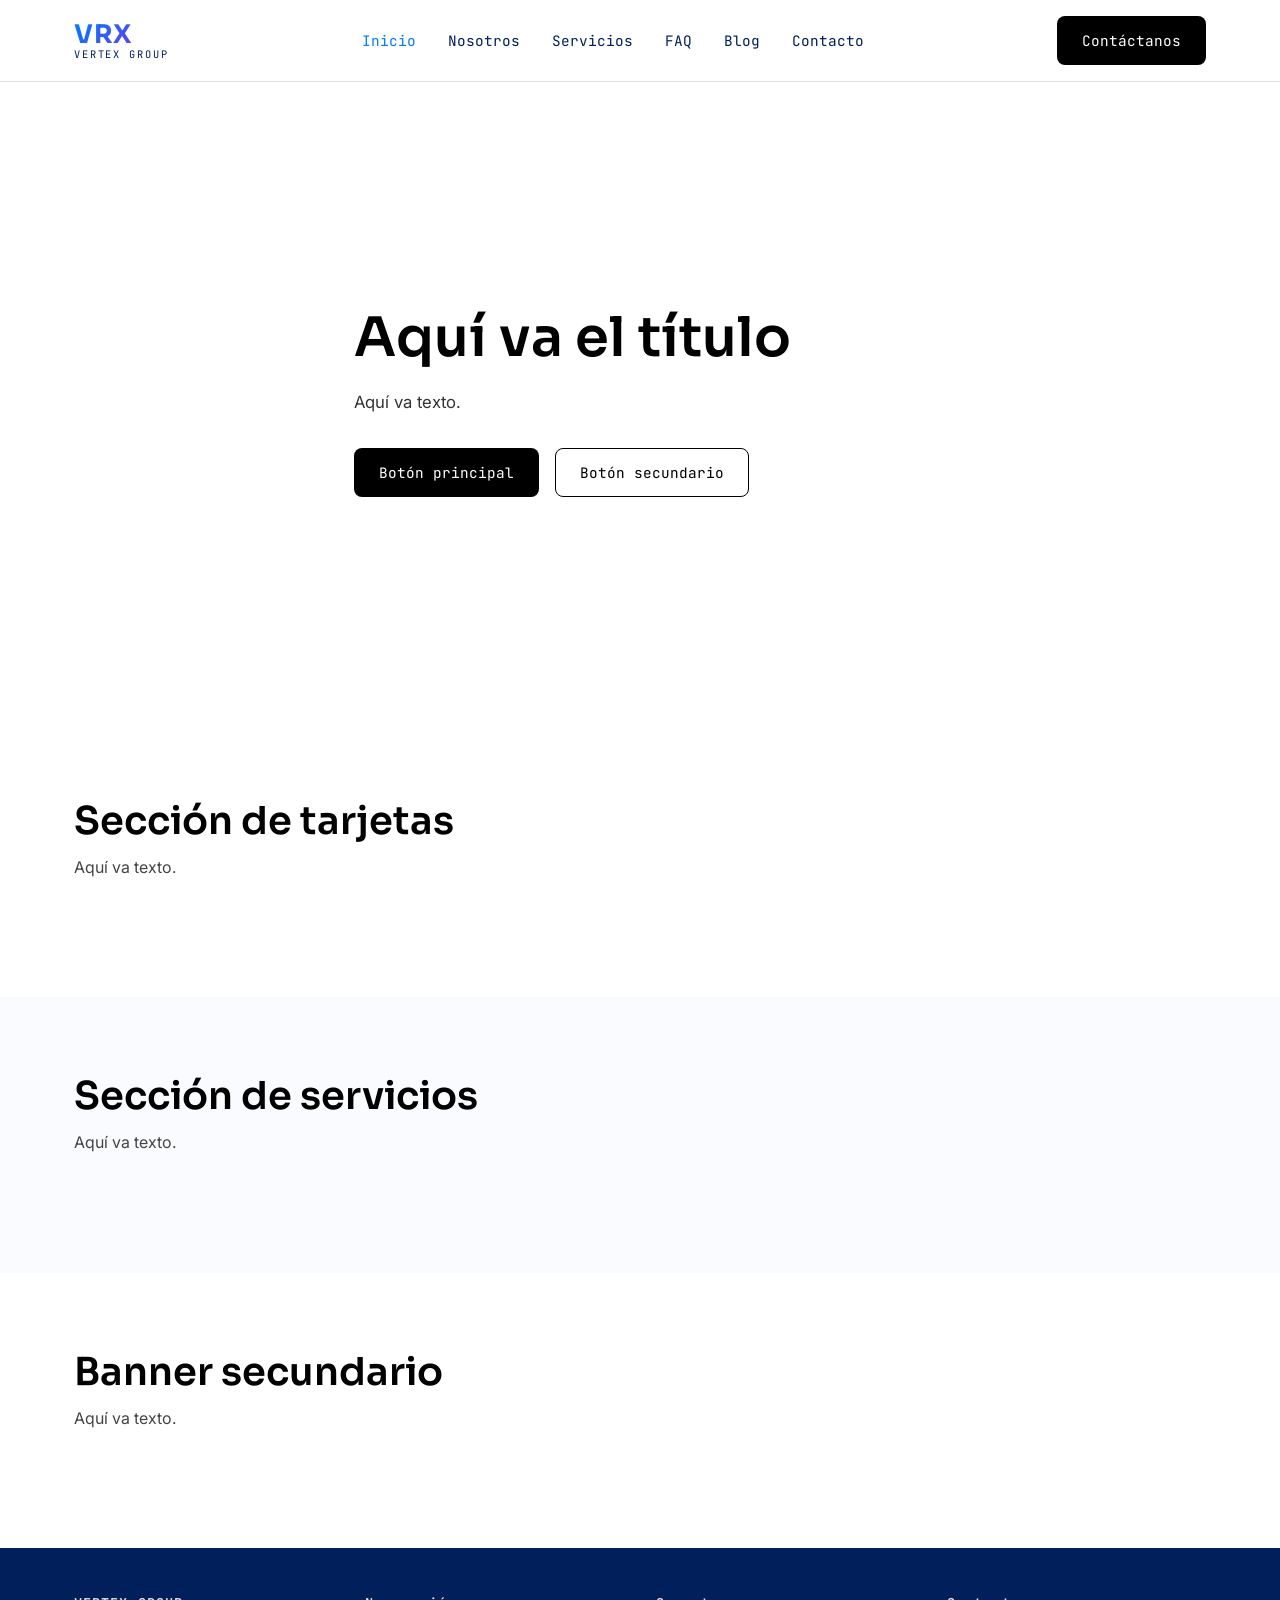
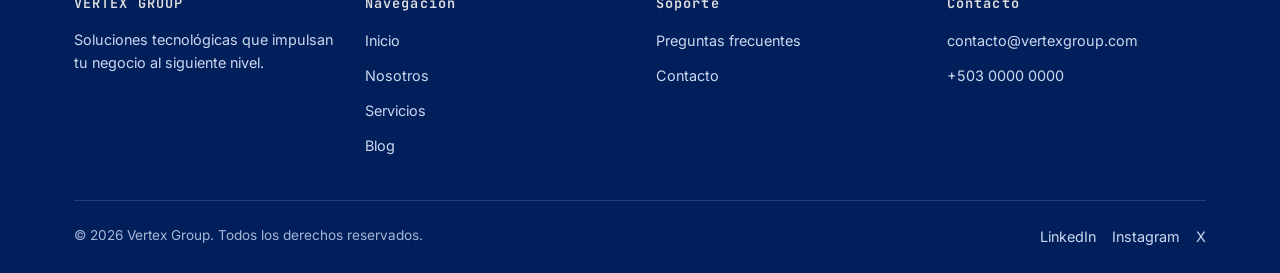
==== index.html @ d52b62b4 "Subida inicial de proyecto Vertex Group" ====
<!DOCTYPE html>
<html lang="es">
<head>
  <meta charset="UTF-8">
  <meta name="viewport" content="width=device-width, initial-scale=1.0">
  <title>Vertex Group | Soluciones tecnológicas al siguiente nivel</title>
  <meta name="description" content="Vertex Group impulsa negocios a través de soluciones tecnológicas, consultoría digital y desarrollo de software a la medida.">

  <link rel="icon" href="img/logo/favicon.png" type="image/png">
  <link rel="preconnect" href="https://fonts.googleapis.com">
  <link rel="preconnect" href="https://fonts.gstatic.com" crossorigin>
  <link href="https://fonts.googleapis.com/css2?family=Sora:wght@400;600;700&family=Inter:wght@400;500&family=JetBrains+Mono:wght@400;500&display=swap" rel="stylesheet">
  <link rel="stylesheet" href="css/styles.css">
</head>
<body>

  <a href="#contenido-principal" class="saltar-enlace">Saltar al contenido principal</a>

  <!-- ================= ENCABEZADO ================= -->
  <header class="encabezado">
    <div class="contenedor barra-nav">
      <a href="index.html" class="logo" aria-label="Vertex Group, ir al inicio">
        <span class="logo__marca">VRX</span>
        <span class="logo__grupo">VERTEX GROUP</span>
      </a>

      <button class="nav-toggle" aria-label="Abrir menú de navegación" aria-expanded="false">
        <span></span><span></span><span></span>
      </button>

      <nav class="nav-principal" aria-label="Navegación principal">
        <a href="index.html" aria-current="page">Inicio</a>
        <a href="pages/nosotros.html">Nosotros</a>
        <a href="pages/servicios.html">Servicios</a>
        <a href="pages/faq.html">FAQ</a>
        <a href="pages/blog.html">Blog</a>
        <a href="pages/contacto.html">Contacto</a>
      </nav>

      <div class="nav-acciones">
        <a href="pages/contacto.html" class="boton boton--primario">Contáctanos</a>
      </div>
    </div>
  </header>

  <main id="contenido-principal">
    <!-- ================= HERO ================= -->
    <section class="hero">
      <div class="contenedor hero__contenido">
        <h1 class="hero__titulo">Aquí va el título</h1>
        <p class="hero__texto">Aquí va texto.</p>
        <div class="hero__acciones">
          <a href="pages/contacto.html" class="boton boton--primario">Botón principal</a>
          <a href="pages/servicios.html" class="boton boton--secundario">Botón secundario</a>
        </div>
      </div>
    </section>

    <!-- ================= SECCIÓN DE TARJETAS ================= -->
    <section class="seccion">
      <div class="contenedor">
        <div class="seccion__cabecera">
          <h2>Sección de tarjetas</h2>
          <p>Aquí va texto.</p>
        </div>
      </div>
    </section>

    <!-- ================= SECCIÓN DE SERVICIOS ================= -->
    <section class="seccion seccion--alterna">
      <div class="contenedor">
        <div class="seccion__cabecera">
          <h2>Sección de servicios</h2>
          <p>Aquí va texto.</p>
        </div>
      </div>
    </section>

    <!-- ================= BANNER SECUNDARIO ================= -->
    <section class="seccion">
      <div class="contenedor">
        <div class="seccion__cabecera">
          <h2>Banner secundario</h2>
          <p>Aquí va texto.</p>
        </div>
      </div>
    </section>

  </main>

  <!-- ================= FOOTER INSTITUCIONAL ================= -->
  <footer class="pie">
    <div class="contenedor">
      <div class="pie__rejilla">
        <div>
          <h4>VERTEX GROUP</h4>
          <p style="color:#CDD8F0; font-size:0.9rem;">Soluciones tecnológicas que impulsan tu negocio al siguiente nivel.</p>
        </div>
        <div>
          <h4>Navegación</h4>
          <ul>
            <li><a href="index.html">Inicio</a></li>
            <li><a href="pages/nosotros.html">Nosotros</a></li>
            <li><a href="pages/servicios.html">Servicios</a></li>
            <li><a href="pages/blog.html">Blog</a></li>
          </ul>
        </div>
        <div>
          <h4>Soporte</h4>
          <ul>
            <li><a href="pages/faq.html">Preguntas frecuentes</a></li>
            <li><a href="pages/contacto.html">Contacto</a></li>
          </ul>
        </div>
        <div>
          <h4>Contacto</h4>
          <ul>
            <li><a href="mailto:contacto@vertexgroup.com">contacto@vertexgroup.com</a></li>
            <li><a href="tel:+50300000000">+503 0000 0000</a></li>
          </ul>
        </div>
      </div>

      <div class="pie__inferior">
        <p>&copy; 2026 Vertex Group. Todos los derechos reservados.</p>
        <nav class="pie__redes" aria-label="Redes sociales">
          <a href="#" aria-label="Vertex Group en LinkedIn">LinkedIn</a>
          <a href="#" aria-label="Vertex Group en Instagram">Instagram</a>
          <a href="#" aria-label="Vertex Group en X">X</a>
        </nav>
      </div>
    </div>
  </footer>

  <script src="js/main.js"></script>
</body>
</html>
---- css/styles.css ----
/* ============================================================
   VERTEX GROUP — Hoja de estilos base
   Sprint II · Integrante 1: Estructura HTML5 + identidad base
   Los estilos de componentes avanzados (cards, carrusel,
   formularios, alertas, Bootstrap) se completan en la fase de
   Desarrollo de Interfaz (punto 2 de la ruta de trabajo).
   ============================================================ */

/* ---------- 1. Variables institucionales ---------- */
:root {
  /* Paleta — Manual de Marca, sección 4.5 */
  --azul-principal: #007BFF;   /* Innovación, tecnología */
  --morado: #8A2BE2;           /* Creatividad, imaginación */
  --azul-oscuro: #001F5B;      /* Solidez, profesionalismo */
  --gris: #E0E0E0;             /* Equilibrio, neutralidad */
  --negro: #000000;            /* Elegancia, contraste */
  --blanco: #FFFFFF;           /* Pureza, claridad */

  --gradiente-marca: linear-gradient(135deg, var(--azul-principal), var(--morado));

  /* Tipografía */
  --fuente-titulos: 'Sora', sans-serif;
  --fuente-texto: 'Inter', sans-serif;
  --fuente-mono: 'JetBrains Mono', monospace;

  /* Espaciado */
  --espacio-seccion: clamp(3rem, 6vw, 6rem);
  --ancho-maximo: 1180px;
}

/* ---------- 2. Reset básico ---------- */
* {
  margin: 0;
  padding: 0;
  box-sizing: border-box;
}

html {
  scroll-behavior: smooth;
}

body {
  font-family: var(--fuente-texto);
  color: var(--negro);
  background-color: var(--blanco);
  line-height: 1.6;
  -webkit-font-smoothing: antialiased;
}

img {
  max-width: 100%;
  display: block;
}

a {
  text-decoration: none;
  color: inherit;
}

ul {
  list-style: none;
}

h1, h2, h3, h4 {
  font-family: var(--fuente-titulos);
  line-height: 1.15;
  font-weight: 600;
}

.contenedor {
  width: 100%;
  max-width: var(--ancho-maximo);
  margin-inline: auto;
  padding-inline: 1.5rem;
}

/* Utilidad para saltar al contenido (accesibilidad) */
.saltar-enlace {
  position: absolute;
  left: -999px;
  top: 0;
  background: var(--negro);
  color: var(--blanco);
  padding: 0.75rem 1rem;
  z-index: 100;
}

.saltar-enlace:focus {
  left: 1rem;
  top: 1rem;
}

/* Foco visible para navegación por teclado */
a:focus-visible,
button:focus-visible,
input:focus-visible,
textarea:focus-visible {
  outline: 3px solid var(--azul-principal);
  outline-offset: 2px;
}

/* ---------- 3. Encabezado / Navegación ---------- */
.encabezado {
  position: sticky;
  top: 0;
  z-index: 50;
  background: rgba(255, 255, 255, 0.9);
  backdrop-filter: blur(8px);
  border-bottom: 1px solid var(--gris);
}

.barra-nav {
  display: flex;
  align-items: center;
  justify-content: space-between;
  padding-block: 1rem;
}

.logo {
  display: flex;
  flex-direction: column;
  line-height: 1;
}

.logo__marca {
  font-family: var(--fuente-titulos);
  font-weight: 700;
  font-size: 1.6rem;
  background: var(--gradiente-marca);
  -webkit-background-clip: text;
  background-clip: text;
  color: transparent;
  letter-spacing: 0.02em;
}

.logo__grupo {
  font-family: var(--fuente-mono);
  font-size: 0.65rem;
  letter-spacing: 0.18em;
  color: var(--azul-oscuro);
  margin-top: 2px;
}

.nav-principal {
  display: flex;
  gap: 2rem;
  font-family: var(--fuente-mono);
  font-size: 0.9rem;
}

.nav-principal a {
  color: var(--azul-oscuro);
  transition: color 0.2s ease;
}

.nav-principal a:hover,
.nav-principal a[aria-current="page"] {
  color: var(--azul-principal);
}

.nav-acciones {
  display: flex;
  align-items: center;
  gap: 1rem;
}

.nav-toggle {
  display: none;
  flex-direction: column;
  gap: 4px;
  background: none;
  border: none;
  cursor: pointer;
  padding: 0.4rem;
}

.nav-toggle span {
  width: 24px;
  height: 2px;
  background: var(--negro);
}

/* ---------- 4. Botones ---------- */
.boton {
  display: inline-block;
  font-family: var(--fuente-mono);
  font-size: 0.9rem;
  padding: 0.75rem 1.5rem;
  border-radius: 8px;
  border: 1.5px solid transparent;
  cursor: pointer;
  transition: transform 0.15s ease, opacity 0.15s ease;
  text-align: center;
}

.boton:hover {
  transform: translateY(-2px);
}

.boton--primario {
  background-color: var(--negro);
  color: var(--blanco);
}

.boton--primario:hover {
  opacity: 0.85;
}

.boton--secundario {
  background-color: var(--blanco);
  color: var(--negro);
  border-color: var(--negro);
}

.boton--secundario:hover {
  background-color: var(--gris);
}

.boton--degradado {
  background: var(--gradiente-marca);
  color: var(--blanco);
}

/* ---------- 5. Hero (Home) ---------- */
.hero {
  position: relative;
  overflow: hidden;
  padding-block: var(--espacio-seccion);
  min-height: 640px;
  display: flex;
  align-items: center;
}

.hero__fondo {
  position: absolute;
  inset: 0;
  z-index: 0;
  display: flex;
  align-items: center;
  justify-content: flex-end;
  gap: 1.1vw;
  opacity: 0.55;
  pointer-events: none;
}

.hero__forma {
  border-radius: 50%;
  filter: blur(22px);
  flex-shrink: 0;
}

.hero__contenido {
  position: relative;
  z-index: 1;
  max-width: 620px;
}

.hero__titulo {
  font-size: clamp(2.2rem, 5vw, 3.4rem);
  margin-bottom: 1.25rem;
}

.hero__texto {
  font-size: 1.05rem;
  color: #333;
  margin-bottom: 2rem;
  max-width: 55ch;
}

.hero__acciones {
  display: flex;
  gap: 1rem;
  flex-wrap: wrap;
}

/* ---------- 6. Secciones genéricas ---------- */
.seccion {
  padding-block: var(--espacio-seccion);
}

.seccion--alterna {
  background-color: #FAFBFF;
}

.seccion__cabecera {
  max-width: 640px;
  margin-bottom: 2.5rem;
}

.seccion__cabecera h2 {
  font-size: clamp(1.7rem, 3vw, 2.4rem);
  margin-bottom: 0.75rem;
}

.seccion__cabecera p {
  color: #444;
}

/* ---------- 7. Rejillas y tarjetas base ---------- */
.rejilla {
  display: grid;
  gap: 1.75rem;
}

.rejilla--2 { grid-template-columns: repeat(auto-fit, minmax(260px, 1fr)); }
.rejilla--3 { grid-template-columns: repeat(auto-fit, minmax(240px, 1fr)); }
.rejilla--4 { grid-template-columns: repeat(auto-fit, minmax(200px, 1fr)); }

.tarjeta {
  background: var(--blanco);
  border: 1px solid var(--gris);
  border-radius: 12px;
  padding: 1.75rem;
  transition: box-shadow 0.2s ease, transform 0.2s ease;
}

.tarjeta:hover {
  box-shadow: 0 12px 30px rgba(0, 31, 91, 0.08);
  transform: translateY(-3px);
}

.tarjeta__icono {
  width: 48px;
  height: 48px;
  border-radius: 10px;
  background: var(--gradiente-marca);
  margin-bottom: 1rem;
}

.tarjeta h3 {
  font-size: 1.15rem;
  margin-bottom: 0.5rem;
}

.tarjeta p {
  color: #444;
  font-size: 0.95rem;
}

/* ---------- 8. Formularios ---------- */
.formulario {
  display: grid;
  gap: 1.25rem;
  max-width: 560px;
}

.campo {
  display: flex;
  flex-direction: column;
  gap: 0.4rem;
}

.campo label {
  font-size: 0.9rem;
  font-weight: 600;
}

.campo input,
.campo textarea,
.campo select {
  font-family: var(--fuente-texto);
  padding: 0.75rem 0.9rem;
  border: 1.5px solid var(--gris);
  border-radius: 8px;
  font-size: 1rem;
}

.campo input:focus,
.campo textarea:focus,
.campo select:focus {
  border-color: var(--azul-principal);
}

/* ---------- 9. Tablas ---------- */
.tabla-wrapper {
  overflow-x: auto;
}

table {
  width: 100%;
  border-collapse: collapse;
  font-size: 0.95rem;
}

th, td {
  text-align: left;
  padding: 0.85rem 1rem;
  border-bottom: 1px solid var(--gris);
}

thead th {
  background-color: var(--azul-oscuro);
  color: var(--blanco);
}

/* ---------- 10. FAQ ---------- */
.faq-item {
  border-bottom: 1px solid var(--gris);
  padding-block: 1.1rem;
}

.faq-item summary {
  cursor: pointer;
  font-weight: 600;
  font-size: 1.05rem;
  list-style: none;
}

.faq-item summary::-webkit-details-marker {
  display: none;
}

.faq-item summary::after {
  content: "+";
  float: right;
  font-size: 1.3rem;
  color: var(--azul-principal);
}

.faq-item[open] summary::after {
  content: "−";
}

.faq-item p {
  margin-top: 0.75rem;
  color: #444;
}

/* ---------- 11. Blog ---------- */
.entrada-blog {
  border: 1px solid var(--gris);
  border-radius: 12px;
  overflow: hidden;
}

.entrada-blog img {
  aspect-ratio: 16 / 10;
  object-fit: cover;
}

.entrada-blog__cuerpo {
  padding: 1.25rem;
}

.entrada-blog__meta {
  font-family: var(--fuente-mono);
  font-size: 0.75rem;
  color: var(--morado);
  margin-bottom: 0.5rem;
}

/* ---------- 12. Alertas ---------- */
.alerta {
  padding: 1rem 1.25rem;
  border-radius: 8px;
  border-left: 4px solid var(--azul-principal);
  background-color: #EAF3FF;
  font-size: 0.95rem;
  margin-block: 1.5rem;
}

.alerta--exito {
  border-color: #1FA97F;
  background-color: #E9F9F2;
}

/* ---------- 13. Footer institucional ---------- */
.pie {
  background-color: var(--azul-oscuro);
  color: var(--blanco);
  padding-block: 3rem 1.5rem;
}

.pie__rejilla {
  display: grid;
  grid-template-columns: repeat(auto-fit, minmax(180px, 1fr));
  gap: 2rem;
  margin-bottom: 2rem;
}

.pie h4 {
  font-family: var(--fuente-mono);
  font-size: 0.85rem;
  letter-spacing: 0.08em;
  margin-bottom: 1rem;
  color: var(--gris);
}

.pie ul li {
  margin-bottom: 0.6rem;
}

.pie a {
  color: #CDD8F0;
  font-size: 0.9rem;
}

.pie a:hover {
  color: var(--blanco);
}

.pie__inferior {
  border-top: 1px solid rgba(255, 255, 255, 0.15);
  padding-top: 1.5rem;
  display: flex;
  flex-wrap: wrap;
  justify-content: space-between;
  gap: 1rem;
  font-size: 0.85rem;
  color: #A9B7D6;
}

.pie__redes {
  display: flex;
  gap: 1rem;
}

/* ---------- 14. Responsive ---------- */
@media (max-width: 860px) {
  .nav-principal {
    position: fixed;
    inset: 72px 0 auto 0;
    background: var(--blanco);
    flex-direction: column;
    padding: 1.5rem;
    gap: 1.25rem;
    border-bottom: 1px solid var(--gris);
    transform: translateY(-120%);
    transition: transform 0.25s ease;
  }

  .nav-principal.abierto {
    transform: translateY(0);
  }

  .nav-toggle {
    display: flex;
  }

  .hero {
    text-align: left;
    min-height: auto;
  }

  .hero__fondo {
    opacity: 0.35;
  }
}

@media (prefers-reduced-motion: reduce) {
  * {
    transition: none !important;
    scroll-behavior: auto !important;
  }
}
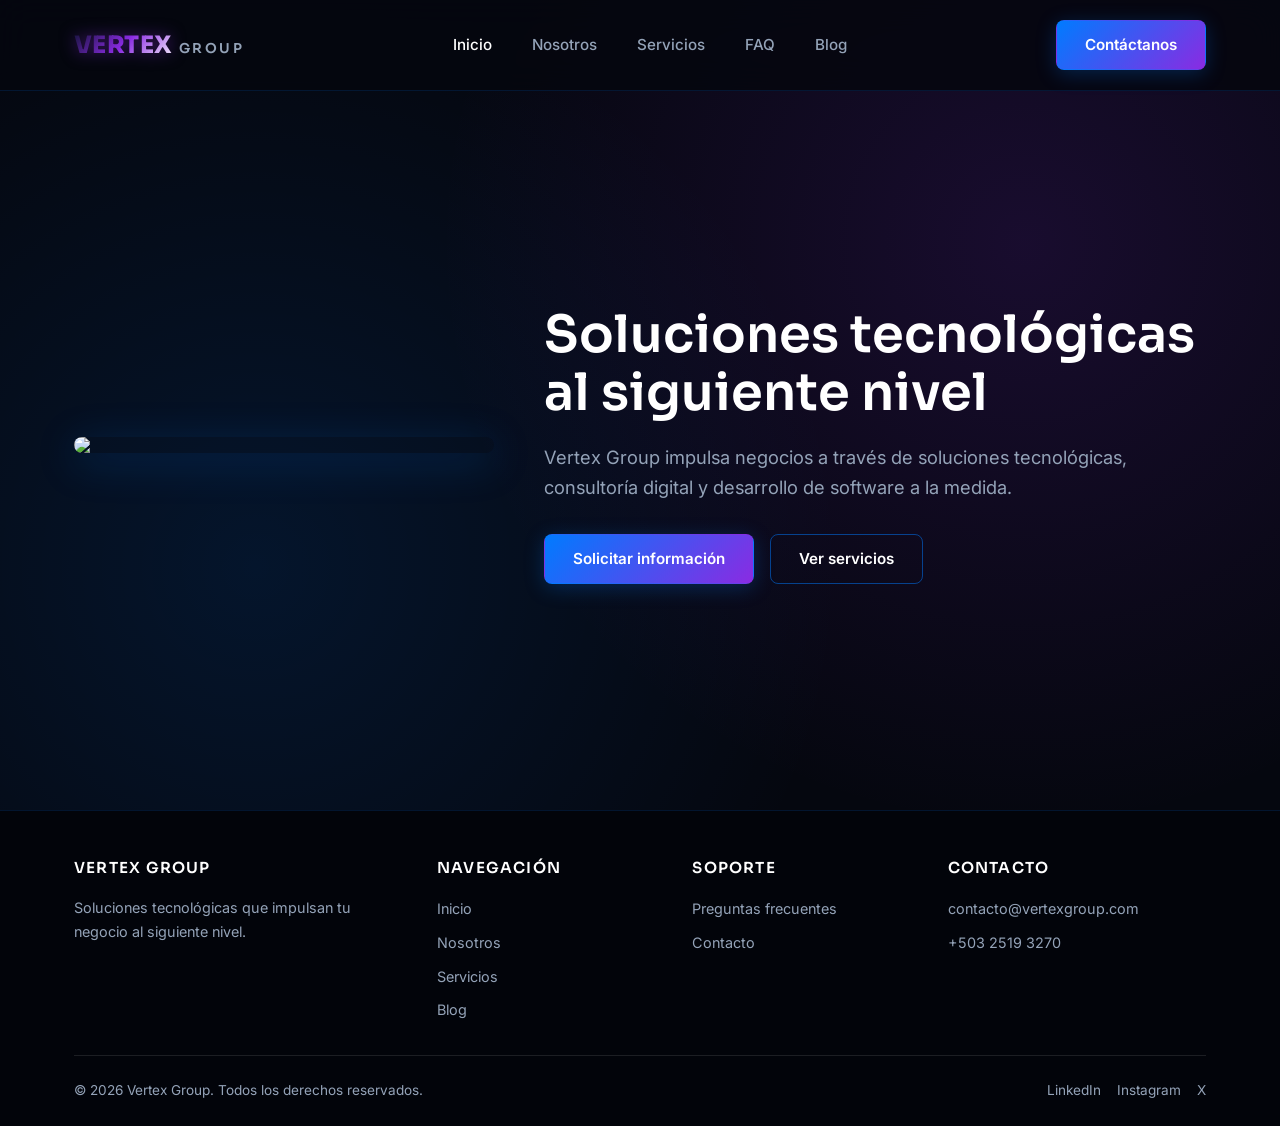
==== commit bf9b4431: "Add files via upload" ====
--- a/index.html
+++ b/index.html
@@ -6,10 +6,10 @@
   <title>Vertex Group | Soluciones tecnológicas al siguiente nivel</title>
   <meta name="description" content="Vertex Group impulsa negocios a través de soluciones tecnológicas, consultoría digital y desarrollo de software a la medida.">
 
-  <link rel="icon" href="img/logo/favicon.png" type="image/png">
+  <link rel="icon" href="img/logo/favicon.jpg" type="image/png">
   <link rel="preconnect" href="https://fonts.googleapis.com">
   <link rel="preconnect" href="https://fonts.gstatic.com" crossorigin>
-  <link href="https://fonts.googleapis.com/css2?family=Sora:wght@400;600;700&family=Inter:wght@400;500&family=JetBrains+Mono:wght@400;500&display=swap" rel="stylesheet">
+  <link href="https://fonts.googleapis.com/css2?family=Sora:wght@400;600;700;800&family=Inter:wght@400;500&family=JetBrains+Mono:wght@400;500&display=swap" rel="stylesheet">
   <link rel="stylesheet" href="css/styles.css">
 </head>
 <body>
@@ -20,8 +20,8 @@
   <header class="encabezado">
     <div class="contenedor barra-nav">
       <a href="index.html" class="logo" aria-label="Vertex Group, ir al inicio">
-        <span class="logo__marca">VRX</span>
-        <span class="logo__grupo">VERTEX GROUP</span>
+        <span class="logo__marca">VERTEX</span>
+        <span class="logo__grupo">GROUP</span>
       </a>
 
       <button class="nav-toggle" aria-label="Abrir menú de navegación" aria-expanded="false">
@@ -29,109 +29,104 @@
       </button>
 
       <nav class="nav-principal" aria-label="Navegación principal">
-        <a href="index.html" aria-current="page">Inicio</a>
-        <a href="pages/nosotros.html">Nosotros</a>
-        <a href="pages/servicios.html">Servicios</a>
-        <a href="pages/faq.html">FAQ</a>
-        <a href="pages/blog.html">Blog</a>
-        <a href="pages/contacto.html">Contacto</a>
-      </nav>
+      <a href="index.html">Inicio</a>
+      <a href="nosotros.html">Nosotros</a>
+      <a href="servicios.html">Servicios</a>
+      <a href="faq.html">FAQ</a>
+      <a href="blog.html">Blog</a>
+    </nav>
+    <div class="nav-acciones">
+      <a href="contacto.html" class="boton boton--primario">Contáctanos</a>
+    </div>
+  </div>
+</header>
 
-      <div class="nav-acciones">
-        <a href="pages/contacto.html" class="boton boton--primario">Contáctanos</a>
-      </div>
-    </div>
-  </header>
+  <!-- ================= SECCIÓN PRINCIPAL ================= -->
+  <main id="contenido-principal">
 
-  <main id="contenido-principal">
-    <!-- ================= HERO ================= -->
     <section class="hero">
-      <div class="contenedor hero__contenido">
-        <h1 class="hero__titulo">Aquí va el título</h1>
-        <p class="hero__texto">Aquí va texto.</p>
-        <div class="hero__acciones">
-          <a href="pages/contacto.html" class="boton boton--primario">Botón principal</a>
-          <a href="pages/servicios.html" class="boton boton--secundario">Botón secundario</a>
+      <div class="contenedor">
+
+        <!-- IMAGEN DE INFORMÁTICA (link funcionando) -->
+        <img 
+          src="https://blogs.uoc.edu/informatica/wp-content/uploads/sites/153/2017/03/cx-picture-100608993-primary-idge_.jpg"
+          class="hero__imagen"
+        >
+
+        <!-- CONTENIDO PRINCIPAL -->
+        <div class="hero__contenido">
+
+          <h1 class="hero__titulo">
+            Soluciones tecnológicas al siguiente nivel
+          </h1>
+
+          <p class="hero__texto">
+            Vertex Group impulsa negocios a través de soluciones tecnológicas,
+            consultoría digital y desarrollo de software a la medida.
+          </p>
+
+          <div class="hero__acciones">
+            <a href="contacto.html" class="boton boton--primario">
+              Solicitar información
+            </a>
+
+            <a href="servicios.html" class="boton boton--secundario">
+              Ver servicios
+            </a>
+          </div>
+
         </div>
-      </div>
-    </section>
 
-    <!-- ================= SECCIÓN DE TARJETAS ================= -->
-    <section class="seccion">
-      <div class="contenedor">
-        <div class="seccion__cabecera">
-          <h2>Sección de tarjetas</h2>
-          <p>Aquí va texto.</p>
-        </div>
-      </div>
-    </section>
-
-    <!-- ================= SECCIÓN DE SERVICIOS ================= -->
-    <section class="seccion seccion--alterna">
-      <div class="contenedor">
-        <div class="seccion__cabecera">
-          <h2>Sección de servicios</h2>
-          <p>Aquí va texto.</p>
-        </div>
-      </div>
-    </section>
-
-    <!-- ================= BANNER SECUNDARIO ================= -->
-    <section class="seccion">
-      <div class="contenedor">
-        <div class="seccion__cabecera">
-          <h2>Banner secundario</h2>
-          <p>Aquí va texto.</p>
-        </div>
       </div>
     </section>
 
   </main>
 
-  <!-- ================= FOOTER INSTITUCIONAL ================= -->
-  <footer class="pie">
-    <div class="contenedor">
-      <div class="pie__rejilla">
-        <div>
-          <h4>VERTEX GROUP</h4>
-          <p style="color:#CDD8F0; font-size:0.9rem;">Soluciones tecnológicas que impulsan tu negocio al siguiente nivel.</p>
-        </div>
-        <div>
-          <h4>Navegación</h4>
-          <ul>
-            <li><a href="index.html">Inicio</a></li>
-            <li><a href="pages/nosotros.html">Nosotros</a></li>
-            <li><a href="pages/servicios.html">Servicios</a></li>
-            <li><a href="pages/blog.html">Blog</a></li>
-          </ul>
-        </div>
-        <div>
-          <h4>Soporte</h4>
-          <ul>
-            <li><a href="pages/faq.html">Preguntas frecuentes</a></li>
-            <li><a href="pages/contacto.html">Contacto</a></li>
-          </ul>
-        </div>
-        <div>
-          <h4>Contacto</h4>
-          <ul>
-            <li><a href="mailto:contacto@vertexgroup.com">contacto@vertexgroup.com</a></li>
-            <li><a href="tel:+50300000000">+503 0000 0000</a></li>
-          </ul>
-        </div>
+<!-- ================= FOOTER ================= -->
+<footer class="pie">
+  <div class="contenedor">
+    <div class="pie__rejilla">
+      <div>
+        <h4>Vertex Group</h4>
+        <p style="color:var(--texto-gris); font-size:0.9rem; line-height:1.6;">
+          Soluciones tecnológicas que impulsan tu negocio al siguiente nivel.
+        </p>
       </div>
-
-      <div class="pie__inferior">
-        <p>&copy; 2026 Vertex Group. Todos los derechos reservados.</p>
-        <nav class="pie__redes" aria-label="Redes sociales">
-          <a href="#" aria-label="Vertex Group en LinkedIn">LinkedIn</a>
-          <a href="#" aria-label="Vertex Group en Instagram">Instagram</a>
-          <a href="#" aria-label="Vertex Group en X">X</a>
-        </nav>
+      <div>
+        <h4>Navegación</h4>
+        <ul>
+          <li><a href="index.html">Inicio</a></li>
+          <li><a href="nosotros.html">Nosotros</a></li>
+          <li><a href="servicios.html">Servicios</a></li>
+          <li><a href="blog.html">Blog</a></li>
+        </ul>
+      </div>
+      <div>
+        <h4>Soporte</h4>
+        <ul>
+          <li><a href="faq.html">Preguntas frecuentes</a></li>
+          <li><a href="contacto.html">Contacto</a></li>
+        </ul>
+      </div>
+      <div>
+        <h4>Contacto</h4>
+        <ul>
+          <li><a href="mailto:contacto@vertexgroup.com">contacto@vertexgroup.com</a></li>
+          <li><a href="tel:+50325193270">+503 2519 3270</a></li>
+        </ul>
       </div>
     </div>
-  </footer>
+    <div class="pie__inferior">
+      <p>&copy; 2026 Vertex Group. Todos los derechos reservados.</p>
+      <nav class="pie__redes" aria-label="Redes sociales">
+        <a href="#" aria-label="LinkedIn">LinkedIn</a>
+        <a href="#" aria-label="Instagram">Instagram</a>
+        <a href="#" aria-label="X">X</a>
+      </nav>
+    </div>
+  </div>
+</footer>
 
   <script src="js/main.js"></script>
 </body>
-</html>
+</html>
--- a/css/styles.css
+++ b/css/styles.css
@@ -1,22 +1,28 @@
 /* ============================================================
-   VERTEX GROUP — Hoja de estilos base
+   VERTEX GROUP — Hoja de estilos unificada
    Sprint II · Integrante 1: Estructura HTML5 + identidad base
-   Los estilos de componentes avanzados (cards, carrusel,
-   formularios, alertas, Bootstrap) se completan en la fase de
-   Desarrollo de Interfaz (punto 2 de la ruta de trabajo).
+   Paleta modo oscuro institucional + componentes avanzados
    ============================================================ */
 
 /* ---------- 1. Variables institucionales ---------- */
 :root {
-  /* Paleta — Manual de Marca, sección 4.5 */
+  /* Paleta — Manual de Marca, sección 4.5 (modo oscuro) */
   --azul-principal: #007BFF;   /* Innovación, tecnología */
   --morado: #8A2BE2;           /* Creatividad, imaginación */
   --azul-oscuro: #001F5B;      /* Solidez, profesionalismo */
   --gris: #E0E0E0;             /* Equilibrio, neutralidad */
-  --negro: #000000;            /* Elegancia, contraste */
-  --blanco: #FFFFFF;           /* Pureza, claridad */
+  --negro: #05070f;            /* Fondo base oscuro */
+  --blanco: #FFFFFF;           /* Texto principal */
+  --texto-gris: #94a3b8;       /* Texto secundario */
+  --texto-claro: #cbd5e1;      /* Texto terciario */
+
+  /* Superficies */
+  --superficie-1: #05070f;     /* Fondo principal */
+  --superficie-2: #0b112c;     /* Tarjetas / secciones alternas */
+  --superficie-3: #02040a;     /* Footer */
 
   --gradiente-marca: linear-gradient(135deg, var(--azul-principal), var(--morado));
+  --gradiente-logo: linear-gradient(135deg, #0b112c, #8a2be2, #ffffff);
 
   /* Tipografía */
   --fuente-titulos: 'Sora', sans-serif;
@@ -41,10 +47,11 @@
 
 body {
   font-family: var(--fuente-texto);
-  color: var(--negro);
-  background-color: var(--blanco);
+  color: var(--texto-claro);
+  background-color: var(--superficie-1);
   line-height: 1.6;
   -webkit-font-smoothing: antialiased;
+  overflow-x: hidden;
 }
 
 img {
@@ -65,6 +72,7 @@
   font-family: var(--fuente-titulos);
   line-height: 1.15;
   font-weight: 600;
+  color: var(--blanco);
 }
 
 .contenedor {
@@ -79,7 +87,7 @@
   position: absolute;
   left: -999px;
   top: 0;
-  background: var(--negro);
+  background: var(--azul-principal);
   color: var(--blanco);
   padding: 0.75rem 1rem;
   z-index: 100;
@@ -101,61 +109,77 @@
 
 /* ---------- 3. Encabezado / Navegación ---------- */
 .encabezado {
-  position: sticky;
+  position: fixed;
   top: 0;
-  z-index: 50;
-  background: rgba(255, 255, 255, 0.9);
-  backdrop-filter: blur(8px);
-  border-bottom: 1px solid var(--gris);
+  left: 0;
+  width: 100%;
+  z-index: 100;
+  background: rgba(5, 7, 15, 0.85);
+  backdrop-filter: blur(16px);
+  -webkit-backdrop-filter: blur(16px);
+  border-bottom: 1px solid rgba(0, 123, 255, 0.15);
 }
 
 .barra-nav {
   display: flex;
   align-items: center;
   justify-content: space-between;
-  padding-block: 1rem;
+  padding-block: 1.25rem;
 }
 
 .logo {
   display: flex;
-  flex-direction: column;
-  line-height: 1;
+  align-items: baseline;
+  gap: 6px;
 }
 
 .logo__marca {
   font-family: var(--fuente-titulos);
-  font-weight: 700;
-  font-size: 1.6rem;
-  background: var(--gradiente-marca);
+  font-weight: 800;
+  font-size: 1.5rem;
+  letter-spacing: 0.02em;
+  background: var(--gradiente-logo);
   -webkit-background-clip: text;
   background-clip: text;
-  color: transparent;
-  letter-spacing: 0.02em;
+  -webkit-text-fill-color: transparent;
+  filter: drop-shadow(0 0 8px rgba(138, 43, 226, 0.5));
+  animation: flotarLogo 4s ease-in-out infinite;
 }
 
 .logo__grupo {
-  font-family: var(--fuente-mono);
-  font-size: 0.65rem;
+  font-family: var(--fuente-titulos);
+  font-weight: 600;
+  font-size: 0.85rem;
   letter-spacing: 0.18em;
-  color: var(--azul-oscuro);
-  margin-top: 2px;
+  color: var(--texto-gris);
+  transition: color 0.3s;
+}
+
+.logo:hover .logo__grupo {
+  color: var(--blanco);
+}
+
+@keyframes flotarLogo {
+  0%, 100% { transform: translateY(0); }
+  50% { transform: translateY(-4px); }
 }
 
 .nav-principal {
   display: flex;
-  gap: 2rem;
-  font-family: var(--fuente-mono);
-  font-size: 0.9rem;
+  gap: 2.5rem;
+  font-family: var(--fuente-texto);
+  font-size: 0.95rem;
+  font-weight: 500;
 }
 
 .nav-principal a {
-  color: var(--azul-oscuro);
+  color: var(--texto-gris);
   transition: color 0.2s ease;
 }
 
 .nav-principal a:hover,
 .nav-principal a[aria-current="page"] {
-  color: var(--azul-principal);
+  color: var(--blanco);
 }
 
 .nav-acciones {
@@ -167,7 +191,7 @@
 .nav-toggle {
   display: none;
   flex-direction: column;
-  gap: 4px;
+  gap: 5px;
   background: none;
   border: none;
   cursor: pointer;
@@ -177,43 +201,45 @@
 .nav-toggle span {
   width: 24px;
   height: 2px;
-  background: var(--negro);
+  background: var(--blanco);
 }
 
 /* ---------- 4. Botones ---------- */
 .boton {
-  display: inline-block;
-  font-family: var(--fuente-mono);
-  font-size: 0.9rem;
-  padding: 0.75rem 1.5rem;
+  display: inline-flex;
+  align-items: center;
+  justify-content: center;
+  font-family: var(--fuente-texto);
+  font-weight: 600;
+  font-size: 0.95rem;
+  padding: 0.75rem 1.75rem;
   border-radius: 8px;
   border: 1.5px solid transparent;
   cursor: pointer;
-  transition: transform 0.15s ease, opacity 0.15s ease;
+  transition: all 0.3s cubic-bezier(0.4, 0, 0.2, 1);
   text-align: center;
 }
 
-.boton:hover {
+.boton--primario {
+  background: var(--gradiente-marca);
+  color: var(--blanco);
+  box-shadow: 0 4px 20px rgba(0, 123, 255, 0.25);
+}
+
+.boton--primario:hover {
   transform: translateY(-2px);
-}
-
-.boton--primario {
-  background-color: var(--negro);
-  color: var(--blanco);
-}
-
-.boton--primario:hover {
-  opacity: 0.85;
+  box-shadow: 0 8px 30px rgba(138, 43, 226, 0.45);
 }
 
 .boton--secundario {
-  background-color: var(--blanco);
-  color: var(--negro);
-  border-color: var(--negro);
+  background: transparent;
+  color: var(--blanco);
+  border-color: rgba(0, 123, 255, 0.5);
 }
 
 .boton--secundario:hover {
-  background-color: var(--gris);
+  background: rgba(0, 123, 255, 0.1);
+  border-color: var(--azul-principal);
 }
 
 .boton--degradado {
@@ -223,46 +249,46 @@
 
 /* ---------- 5. Hero (Home) ---------- */
 .hero {
-  position: relative;
-  overflow: hidden;
-  padding-block: var(--espacio-seccion);
-  min-height: 640px;
+  min-height: 90vh;
   display: flex;
   align-items: center;
-}
-
-.hero__fondo {
-  position: absolute;
-  inset: 0;
-  z-index: 0;
+  padding-top: 140px;
+  padding-bottom: 60px;
+  background:
+    radial-gradient(circle at 80% 30%, rgba(138, 43, 226, 0.15) 0%, transparent 50%),
+    radial-gradient(circle at 20% 70%, rgba(0, 123, 255, 0.12) 0%, transparent 50%),
+    var(--superficie-1);
+}
+
+.hero .contenedor {
   display: flex;
   align-items: center;
-  justify-content: flex-end;
-  gap: 1.1vw;
-  opacity: 0.55;
-  pointer-events: none;
-}
-
-.hero__forma {
-  border-radius: 50%;
-  filter: blur(22px);
-  flex-shrink: 0;
+  justify-content: space-between;
+  gap: 50px;
+}
+
+.hero__imagen {
+  width: 420px;
+  max-width: 100%;
+  height: auto;
+  border-radius: 12px;
+  object-fit: contain;
+  box-shadow: 0 8px 40px rgba(0, 123, 255, 0.25);
 }
 
 .hero__contenido {
-  position: relative;
-  z-index: 1;
-  max-width: 620px;
+  flex: 1;
+  text-align: left;
 }
 
 .hero__titulo {
-  font-size: clamp(2.2rem, 5vw, 3.4rem);
+  font-size: clamp(2rem, 4vw, 3.5rem);
   margin-bottom: 1.25rem;
 }
 
 .hero__texto {
-  font-size: 1.05rem;
-  color: #333;
+  font-size: clamp(1rem, 1.6vw, 1.15rem);
+  color: var(--texto-gris);
   margin-bottom: 2rem;
   max-width: 55ch;
 }
@@ -279,7 +305,9 @@
 }
 
 .seccion--alterna {
-  background-color: #FAFBFF;
+  background-color: var(--superficie-2);
+  border-top: 1px solid rgba(0, 123, 255, 0.1);
+  border-bottom: 1px solid rgba(0, 123, 255, 0.1);
 }
 
 .seccion__cabecera {
@@ -293,10 +321,10 @@
 }
 
 .seccion__cabecera p {
-  color: #444;
-}
-
-/* ---------- 7. Rejillas y tarjetas base ---------- */
+  color: var(--texto-gris);
+}
+
+/* ---------- 7. Rejillas y tarjetas ---------- */
 .rejilla {
   display: grid;
   gap: 1.75rem;
@@ -307,15 +335,16 @@
 .rejilla--4 { grid-template-columns: repeat(auto-fit, minmax(200px, 1fr)); }
 
 .tarjeta {
-  background: var(--blanco);
-  border: 1px solid var(--gris);
+  background: var(--superficie-2);
+  border: 1px solid rgba(0, 123, 255, 0.15);
   border-radius: 12px;
   padding: 1.75rem;
-  transition: box-shadow 0.2s ease, transform 0.2s ease;
+  transition: box-shadow 0.2s ease, transform 0.2s ease, border-color 0.2s ease;
 }
 
 .tarjeta:hover {
-  box-shadow: 0 12px 30px rgba(0, 31, 91, 0.08);
+  box-shadow: 0 12px 30px rgba(138, 43, 226, 0.25);
+  border-color: var(--morado);
   transform: translateY(-3px);
 }
 
@@ -330,10 +359,11 @@
 .tarjeta h3 {
   font-size: 1.15rem;
   margin-bottom: 0.5rem;
+  color: var(--blanco);
 }
 
 .tarjeta p {
-  color: #444;
+  color: var(--texto-gris);
   font-size: 0.95rem;
 }
 
@@ -353,6 +383,7 @@
 .campo label {
   font-size: 0.9rem;
   font-weight: 600;
+  color: var(--blanco);
 }
 
 .campo input,
@@ -360,15 +391,23 @@
 .campo select {
   font-family: var(--fuente-texto);
   padding: 0.75rem 0.9rem;
-  border: 1.5px solid var(--gris);
+  border: 1.5px solid rgba(0, 123, 255, 0.2);
   border-radius: 8px;
   font-size: 1rem;
+  background-color: var(--superficie-2);
+  color: var(--blanco);
+}
+
+.campo input::placeholder,
+.campo textarea::placeholder {
+  color: var(--texto-gris);
 }
 
 .campo input:focus,
 .campo textarea:focus,
 .campo select:focus {
   border-color: var(--azul-principal);
+  outline: none;
 }
 
 /* ---------- 9. Tablas ---------- */
@@ -385,7 +424,7 @@
 th, td {
   text-align: left;
   padding: 0.85rem 1rem;
-  border-bottom: 1px solid var(--gris);
+  border-bottom: 1px solid rgba(148, 163, 184, 0.15);
 }
 
 thead th {
@@ -393,9 +432,13 @@
   color: var(--blanco);
 }
 
+tbody td {
+  color: var(--texto-claro);
+}
+
 /* ---------- 10. FAQ ---------- */
 .faq-item {
-  border-bottom: 1px solid var(--gris);
+  border-bottom: 1px solid rgba(148, 163, 184, 0.15);
   padding-block: 1.1rem;
 }
 
@@ -404,6 +447,7 @@
   font-weight: 600;
   font-size: 1.05rem;
   list-style: none;
+  color: var(--blanco);
 }
 
 .faq-item summary::-webkit-details-marker {
@@ -423,14 +467,15 @@
 
 .faq-item p {
   margin-top: 0.75rem;
-  color: #444;
+  color: var(--texto-gris);
 }
 
 /* ---------- 11. Blog ---------- */
 .entrada-blog {
-  border: 1px solid var(--gris);
+  border: 1px solid rgba(0, 123, 255, 0.15);
   border-radius: 12px;
   overflow: hidden;
+  background: var(--superficie-2);
 }
 
 .entrada-blog img {
@@ -449,82 +494,137 @@
   margin-bottom: 0.5rem;
 }
 
+.entrada-blog h3 {
+  color: var(--blanco);
+  margin-bottom: 0.5rem;
+}
+
+.entrada-blog p {
+  color: var(--texto-gris);
+  font-size: 0.95rem;
+}
+
 /* ---------- 12. Alertas ---------- */
 .alerta {
   padding: 1rem 1.25rem;
   border-radius: 8px;
   border-left: 4px solid var(--azul-principal);
-  background-color: #EAF3FF;
+  background-color: rgba(0, 123, 255, 0.1);
+  color: var(--texto-claro);
   font-size: 0.95rem;
   margin-block: 1.5rem;
 }
 
 .alerta--exito {
   border-color: #1FA97F;
-  background-color: #E9F9F2;
-}
-
-/* ---------- 13. Footer institucional ---------- */
+  background-color: rgba(31, 169, 127, 0.1);
+}
+
+/* ============================================================
+   13. FOOTER INSTITUCIONAL (MEJORADO)
+   ============================================================ */
 .pie {
-  background-color: var(--azul-oscuro);
-  color: var(--blanco);
+  background-color: var(--superficie-3);
+  color: var(--blanco);
+  border-top: 1px solid rgba(0, 123, 255, 0.15);
   padding-block: 3rem 1.5rem;
 }
 
 .pie__rejilla {
   display: grid;
-  grid-template-columns: repeat(auto-fit, minmax(180px, 1fr));
-  gap: 2rem;
+  grid-template-columns: 1.5fr 1fr 1fr 1.2fr;
+  gap: 2.5rem;
   margin-bottom: 2rem;
 }
 
-.pie h4 {
-  font-family: var(--fuente-mono);
-  font-size: 0.85rem;
+.pie__rejilla h4 {
+  font-family: var(--fuente-titulos);
+  font-size: 0.95rem;
   letter-spacing: 0.08em;
-  margin-bottom: 1rem;
-  color: var(--gris);
-}
-
-.pie ul li {
-  margin-bottom: 0.6rem;
-}
-
-.pie a {
-  color: #CDD8F0;
+  text-transform: uppercase;
+  margin-bottom: 1.25rem;
+  color: var(--blanco);
+}
+
+.pie__rejilla ul {
+  display: flex;
+  flex-direction: column;
+  gap: 0.5rem;
+  padding: 0;
+  margin: 0;
+  list-style: none;
+}
+
+.pie__rejilla li {
+  margin-bottom: 0;
+}
+
+.pie__rejilla a {
+  color: var(--texto-gris);
   font-size: 0.9rem;
-}
-
-.pie a:hover {
+  text-decoration: none;
+  transition: color 0.3s;
+}
+
+.pie__rejilla a:hover {
   color: var(--blanco);
 }
 
 .pie__inferior {
-  border-top: 1px solid rgba(255, 255, 255, 0.15);
+  border-top: 1px solid rgba(255, 255, 255, 0.1);
   padding-top: 1.5rem;
   display: flex;
   flex-wrap: wrap;
   justify-content: space-between;
+  align-items: center;
   gap: 1rem;
   font-size: 0.85rem;
-  color: #A9B7D6;
+  color: var(--texto-gris);
 }
 
 .pie__redes {
   display: flex;
   gap: 1rem;
+  align-items: center;
+}
+
+.pie__redes a {
+  color: var(--texto-gris);
+  text-decoration: none;
+  transition: color 0.3s;
+}
+
+.pie__redes a:hover {
+  color: var(--azul-principal);
 }
 
 /* ---------- 14. Responsive ---------- */
+@media (max-width: 900px) {
+  .hero .contenedor {
+    flex-direction: column;
+    text-align: center;
+  }
+  .hero__contenido {
+    text-align: center;
+  }
+  .hero__acciones {
+    justify-content: center;
+  }
+  .pie__rejilla {
+    grid-template-columns: repeat(2, 1fr);
+    gap: 2rem;
+  }
+}
+
 @media (max-width: 860px) {
   .nav-principal {
     position: fixed;
-    inset: 72px 0 auto 0;
-    background: var(--blanco);
+    inset: 76px 0 auto 0;
+    background: var(--superficie-2);
     flex-direction: column;
     padding: 1.5rem;
     gap: 1.25rem;
-    border-bottom: 1px solid var(--gris);
+    border-bottom: 1px solid rgba(0, 123, 255, 0.2);
     transform: translateY(-120%);
     transition: transform 0.25s ease;
   }
@@ -536,14 +636,21 @@
   .nav-toggle {
     display: flex;
   }
-
-  .hero {
-    text-align: left;
-    min-height: auto;
-  }
-
-  .hero__fondo {
-    opacity: 0.35;
+}
+
+@media (max-width: 768px) {
+  .hero__acciones {
+    flex-direction: column;
+    gap: 15px;
+  }
+  .pie__rejilla {
+    grid-template-columns: 1fr;
+    gap: 2rem;
+  }
+  .pie__inferior {
+    flex-direction: column;
+    gap: 20px;
+    text-align: center;
   }
 }
 
@@ -553,3 +660,443 @@
     scroll-behavior: auto !important;
   }
 }
+
+/* ============================================================
+   LOGO INSTITUCIONAL EN SECCIÓN HISTORIA
+   ============================================================ */
+.logo-historia {
+  width: 100%;
+  max-width: 450px;
+  height: auto;
+  display: block;
+  border-radius: 12px;
+  box-shadow: 0 8px 40px rgba(0, 123, 255, 0.25);
+  background: #FFFFFF;
+  padding: 30px;
+}
+
+.logo-historia-wrapper {
+  flex: 1;
+  display: flex;
+  justify-content: center;
+  align-items: center;
+}
+
+.historia-texto {
+  flex: 1;
+}
+
+.historia-flex {
+  display: flex;
+  align-items: center;
+  gap: 50px;
+}
+
+.historia-texto h2 {
+  font-size: 2rem;
+  margin-bottom: 1.25rem;
+  color: var(--blanco);
+}
+
+.historia-texto p {
+  color: var(--texto-gris);
+  margin-bottom: 1rem;
+}
+
+.historia-texto p:last-of-type {
+  margin-bottom: 2rem;
+}
+
+@media (max-width: 900px) {
+  .historia-flex {
+    flex-direction: column;
+    text-align: center;
+  }
+  .historia-texto {
+    text-align: center;
+  }
+  .logo-historia {
+    max-width: 350px;
+    margin-top: 2rem;
+  }
+}
+
+/* ============================================================
+   ACORDEÓN FAQ (Bootstrap 5 adaptado a modo oscuro)
+   ============================================================ */
+.accordion-item {
+  background-color: var(--superficie-2);
+  border: 1px solid rgba(0, 123, 255, 0.2) !important;
+  border-radius: 12px !important;
+  margin-bottom: 1rem;
+  overflow: hidden;
+}
+
+.accordion-button {
+  background-color: var(--superficie-2);
+  color: var(--blanco) !important;
+  font-weight: 600;
+  font-family: var(--fuente-titulos);
+  padding: 1.25rem 1.5rem;
+  border: none;
+  box-shadow: none !important;
+}
+
+.accordion-button:not(.collapsed) {
+  background-color: var(--superficie-2);
+  color: var(--azul-principal) !important;
+}
+
+.accordion-button::after {
+  filter: invert(1);
+}
+
+.accordion-button:focus {
+  box-shadow: none;
+  border-color: var(--azul-principal);
+}
+
+.accordion-body {
+  background-color: var(--superficie-2);
+  color: var(--texto-gris);
+  padding: 1rem 1.5rem 1.5rem 1.5rem;
+  font-size: 0.95rem;
+  line-height: 1.7;
+}
+
+.accordion-button i {
+  margin-right: 0.75rem;
+  font-size: 1.1rem;
+}
+
+/* ============================================================
+   FORMULARIO DE CONTACTO
+   ============================================================ */
+.formulario-contacto {
+  display: grid;
+  gap: 1.5rem;
+  max-width: 700px;
+  margin: 0 auto;
+}
+
+.formulario-contacto .campo {
+  display: flex;
+  flex-direction: column;
+  gap: 0.5rem;
+}
+
+.formulario-contacto label {
+  font-family: var(--fuente-titulos);
+  font-size: 0.95rem;
+  font-weight: 600;
+  color: var(--blanco);
+}
+
+.formulario-contacto input,
+.formulario-contacto textarea,
+.formulario-contacto select {
+  font-family: var(--fuente-texto);
+  font-size: 1rem;
+  padding: 0.85rem 1rem;
+  border-radius: 8px;
+  border: 1.5px solid rgba(0, 123, 255, 0.25);
+  background-color: var(--superficie-2);
+  color: var(--blanco);
+  transition: border-color 0.3s ease, box-shadow 0.3s ease;
+  width: 100%;
+}
+
+.formulario-contacto input::placeholder,
+.formulario-contacto textarea::placeholder {
+  color: var(--texto-gris);
+  opacity: 0.7;
+}
+
+.formulario-contacto input:focus,
+.formulario-contacto textarea:focus,
+.formulario-contacto select:focus {
+  outline: none;
+  border-color: var(--azul-principal);
+  box-shadow: 0 0 0 3px rgba(0, 123, 255, 0.15);
+}
+
+.formulario-contacto textarea {
+  resize: vertical;
+  min-height: 150px;
+}
+
+.formulario-contacto .boton {
+  width: 100%;
+  padding: 1rem;
+  font-size: 1rem;
+  cursor: pointer;
+  border: none;
+}
+
+.info-contacto {
+  display: grid;
+  grid-template-columns: repeat(auto-fit, minmax(220px, 1fr));
+  gap: 1.5rem;
+  margin-top: 4rem;
+}
+
+.info-contacto .tarjeta {
+  text-align: center;
+  padding: 2rem 1.5rem;
+}
+
+.info-contacto .tarjeta i {
+  font-size: 2.5rem;
+  color: var(--azul-principal);
+  margin-bottom: 1rem;
+  display: block;
+}
+
+.info-contacto .tarjeta h3 {
+  font-size: 1.1rem;
+  margin-bottom: 0.5rem;
+  color: var(--blanco);
+}
+
+.info-contacto .tarjeta p {
+  color: var(--texto-gris);
+  font-size: 0.95rem;
+  word-break: break-word;
+}
+
+.info-contacto .tarjeta a {
+  color: var(--texto-gris);
+  text-decoration: none;
+  transition: color 0.3s ease;
+}
+
+.info-contacto .tarjeta a:hover {
+  color: var(--azul-principal);
+}
+
+.alerta-contacto {
+  max-width: 700px;
+  margin: 3rem auto 0;
+  padding: 1.25rem 1.5rem;
+  border-radius: 12px;
+  border-left: 4px solid var(--azul-principal);
+  background-color: rgba(0, 123, 255, 0.08);
+  color: var(--texto-claro);
+  font-size: 0.95rem;
+  line-height: 1.6;
+}
+
+.alerta-contacto strong {
+  color: var(--blanco);
+  display: block;
+  margin-bottom: 0.5rem;
+}
+
+.alerta-contacto i {
+  color: var(--azul-principal);
+  margin-right: 0.5rem;
+}
+
+@media (max-width: 768px) {
+  .formulario-contacto {
+    gap: 1.25rem;
+  }
+  .info-contacto {
+    grid-template-columns: 1fr;
+  }
+}
+
+/* ============================================================
+   BLOG INSTITUCIONAL
+   ============================================================ */
+.rejilla-blog {
+  display: grid;
+  grid-template-columns: repeat(auto-fit, minmax(300px, 1fr));
+  gap: 2rem;
+}
+
+.entrada-blog {
+  background: var(--superficie-2);
+  border: 1px solid rgba(0, 123, 255, 0.15);
+  border-radius: 12px;
+  overflow: hidden;
+  display: flex;
+  flex-direction: column;
+  transition: transform 0.3s ease, border-color 0.3s ease, box-shadow 0.3s ease;
+}
+
+.entrada-blog:hover {
+  transform: translateY(-5px);
+  border-color: var(--morado);
+  box-shadow: 0 12px 30px rgba(138, 43, 226, 0.25);
+}
+
+.entrada-blog img {
+  width: 100%;
+  height: 200px;
+  object-fit: cover;
+  display: block;
+}
+
+.entrada-blog__cuerpo {
+  padding: 1.5rem;
+  flex: 1;
+  display: flex;
+  flex-direction: column;
+}
+
+.entrada-blog__meta {
+  display: flex;
+  align-items: center;
+  gap: 0.75rem;
+  font-family: var(--fuente-mono);
+  font-size: 0.75rem;
+  color: var(--texto-gris);
+  margin-bottom: 0.75rem;
+}
+
+.entrada-blog__meta i {
+  color: var(--azul-principal);
+  margin-right: 0.25rem;
+}
+
+.entrada-blog__meta .separador {
+  color: var(--morado);
+}
+
+.entrada-blog h2,
+.entrada-blog h3 {
+  font-family: var(--fuente-titulos);
+  font-size: 1.15rem;
+  color: var(--blanco);
+  margin-bottom: 0.75rem;
+  line-height: 1.3;
+}
+
+.entrada-blog p {
+  color: var(--texto-gris);
+  font-size: 0.95rem;
+  line-height: 1.6;
+  margin-bottom: 1.25rem;
+  flex: 1;
+}
+
+.entrada-blog__footer {
+  margin-top: auto;
+}
+
+.entrada-blog__footer .boton {
+  font-size: 0.85rem;
+  padding: 0.5rem 1rem;
+}
+
+/* ============================================================
+   ARTÍCULO DE BLOG (blog-detalle.html)
+   ============================================================ */
+.articulo-blog {
+  max-width: 780px;
+  margin: 0 auto;
+}
+
+.articulo-blog__volver {
+  display: inline-flex;
+  align-items: center;
+  gap: 0.5rem;
+  color: var(--texto-gris);
+  font-family: var(--fuente-mono);
+  font-size: 0.85rem;
+  text-decoration: none;
+  margin-bottom: 2rem;
+  transition: color 0.3s;
+}
+
+.articulo-blog__volver:hover {
+  color: var(--azul-principal);
+}
+
+.articulo-blog h1 {
+  font-family: var(--fuente-titulos);
+  font-size: clamp(1.75rem, 3.5vw, 2.5rem);
+  color: var(--blanco);
+  margin-bottom: 1.5rem;
+  line-height: 1.25;
+}
+
+.articulo-blog__meta {
+  display: flex;
+  flex-wrap: wrap;
+  gap: 1.5rem;
+  color: var(--texto-gris);
+  font-size: 0.9rem;
+  padding-bottom: 1.5rem;
+  margin-bottom: 2rem;
+  border-bottom: 1px solid rgba(0, 123, 255, 0.15);
+}
+
+.articulo-blog__meta i {
+  color: var(--azul-principal);
+  margin-right: 0.35rem;
+}
+
+.articulo-blog__imagen {
+  width: 100%;
+  height: auto;
+  border-radius: 12px;
+  box-shadow: 0 8px 40px rgba(0, 123, 255, 0.25);
+  margin-bottom: 2rem;
+  display: block;
+}
+
+.articulo-blog__lead {
+  font-size: 1.15rem;
+  color: var(--texto-claro);
+  line-height: 1.7;
+  margin-bottom: 1.5rem;
+}
+
+.articulo-blog p {
+  color: var(--texto-gris);
+  font-size: 1rem;
+  line-height: 1.8;
+  margin-bottom: 1.25rem;
+}
+
+.articulo-blog strong {
+  color: var(--blanco);
+}
+
+.articulo-blog blockquote {
+  padding: 1.5rem 2rem;
+  background: var(--superficie-2);
+  border-left: 4px solid var(--azul-principal);
+  border-radius: 8px;
+  margin: 2rem 0;
+}
+
+.articulo-blog blockquote p {
+  color: var(--texto-claro);
+  font-style: italic;
+  font-size: 1.05rem;
+  margin: 0;
+}
+
+.articulo-blog hr {
+  border: none;
+  border-top: 1px solid rgba(0, 123, 255, 0.15);
+  margin: 3rem 0;
+}
+
+.articulo-blog__cta {
+  text-align: center;
+  padding: 2rem 0;
+}
+
+@media (max-width: 768px) {
+  .articulo-blog__meta {
+    flex-direction: column;
+    gap: 0.5rem;
+  }
+  .articulo-blog blockquote {
+    padding: 1.25rem 1.5rem;
+  }
+}
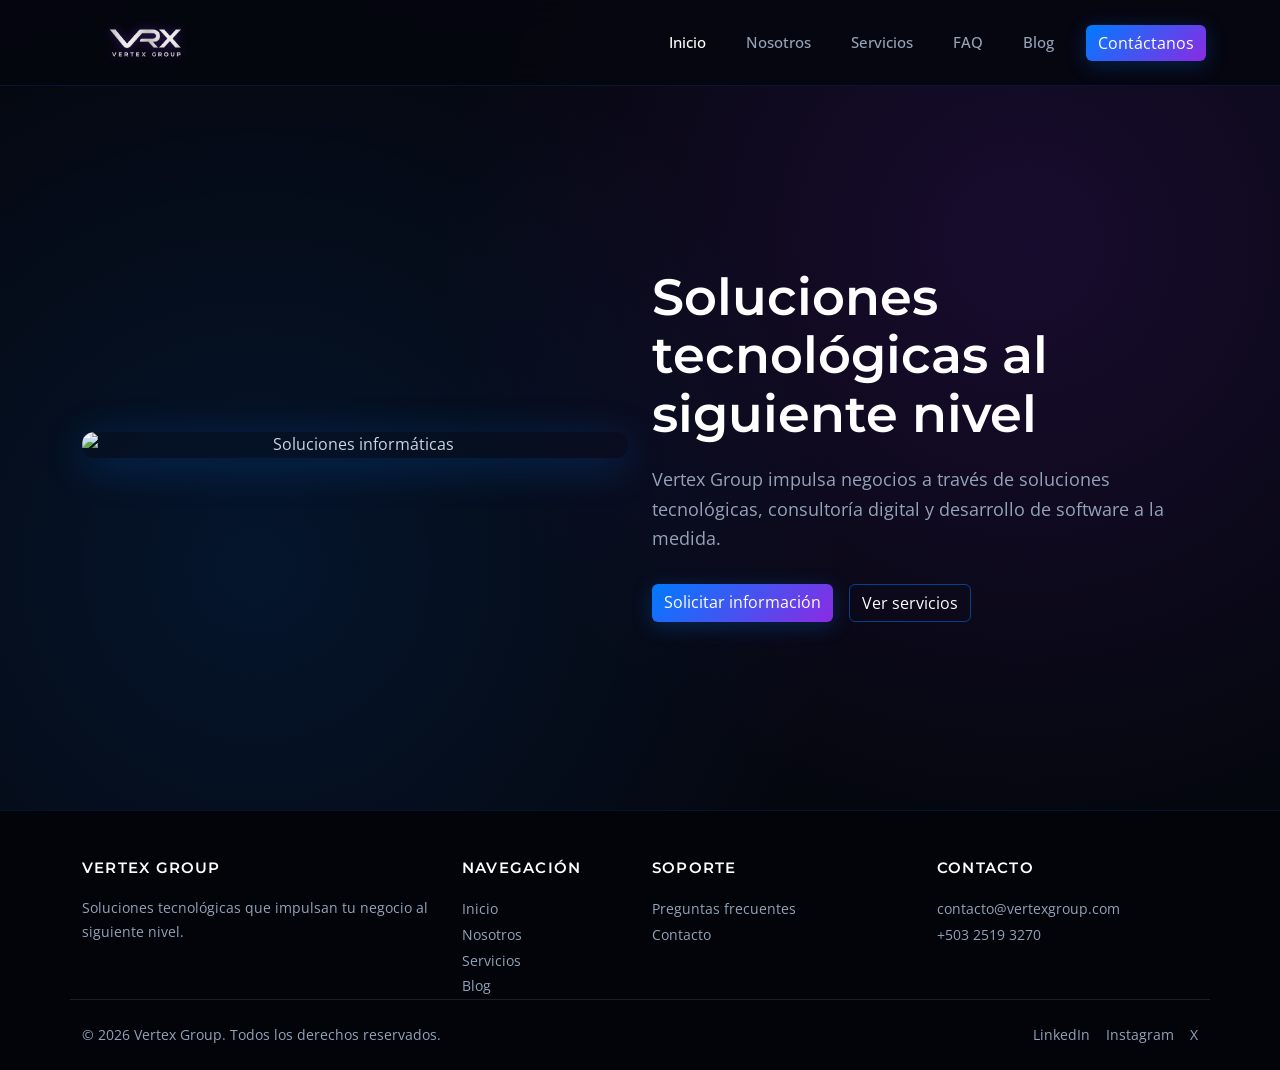
==== commit 5b87dc17: "Add files via upload" ====
--- a/index.html
+++ b/index.html
@@ -7,9 +7,17 @@
   <meta name="description" content="Vertex Group impulsa negocios a través de soluciones tecnológicas, consultoría digital y desarrollo de software a la medida.">
 
   <link rel="icon" href="img/logo/favicon.jpg" type="image/png">
-  <link rel="preconnect" href="https://fonts.googleapis.com">
-  <link rel="preconnect" href="https://fonts.gstatic.com" crossorigin>
-  <link href="https://fonts.googleapis.com/css2?family=Sora:wght@400;600;700;800&family=Inter:wght@400;500&family=JetBrains+Mono:wght@400;500&display=swap" rel="stylesheet">
+  
+  <!-- 1. Bootstrap CSS -->
+  <link href="https://cdn.jsdelivr.net/npm/bootstrap@5.3.2/dist/css/bootstrap.min.css" rel="stylesheet">
+  
+  <!-- 2. Bootstrap Icons -->
+  <link rel="stylesheet" href="https://cdn.jsdelivr.net/npm/bootstrap-icons@1.11.1/font/bootstrap-icons.css">
+  
+  <!-- 3. Tipografía Institucional (Montserrat y Open Sans) -->
+  <link rel="stylesheet" href="css/tipografia.css">
+  
+  <!-- 4. Estilos Base (Colores, Modo Oscuro, etc.) -->
   <link rel="stylesheet" href="css/styles.css">
 </head>
 <body>
@@ -19,9 +27,8 @@
   <!-- ================= ENCABEZADO ================= -->
   <header class="encabezado">
     <div class="contenedor barra-nav">
-      <a href="index.html" class="logo" aria-label="Vertex Group, ir al inicio">
-        <span class="logo__marca">VERTEX</span>
-        <span class="logo__grupo">GROUP</span>
+            <a href="index.html" class="logo" aria-label="Vertex Group, ir al inicio">
+        <img src="img/logo/logo_principal.png" alt="Vertex Group" class="logo-img">
       </a>
 
       <button class="nav-toggle" aria-label="Abrir menú de navegación" aria-expanded="false">
@@ -29,104 +36,106 @@
       </button>
 
       <nav class="nav-principal" aria-label="Navegación principal">
-      <a href="index.html">Inicio</a>
-      <a href="nosotros.html">Nosotros</a>
-      <a href="servicios.html">Servicios</a>
-      <a href="faq.html">FAQ</a>
-      <a href="blog.html">Blog</a>
-    </nav>
-    <div class="nav-acciones">
-      <a href="contacto.html" class="boton boton--primario">Contáctanos</a>
+        <a href="index.html" aria-current="page">Inicio</a>
+        <a href="nosotros.html">Nosotros</a>
+        <a href="servicios.html">Servicios</a>
+        <a href="faq.html">FAQ</a>
+        <a href="blog.html">Blog</a>
+      </nav>
+      <div class="nav-acciones">
+        <a href="contacto.html" class="btn btn-primary boton--primario">Contáctanos</a>
+      </div>
     </div>
-  </div>
-</header>
+  </header>
 
   <!-- ================= SECCIÓN PRINCIPAL ================= -->
   <main id="contenido-principal">
 
     <section class="hero">
-      <div class="contenedor">
+      <div class="container">
+        <div class="row align-items-center">
+          
+          <!-- Columna de la Imagen -->
+          <div class="col-lg-6 mb-4 mb-lg-0 text-center">
+            <img 
+              src="https://blogs.uoc.edu/informatica/wp-content/uploads/sites/153/2017/03/cx-picture-100608993-primary-idge_.jpg"
+              class="hero__imagen img-fluid"
+              alt="Soluciones informáticas"
+            >
+          </div>
 
-        <!-- IMAGEN DE INFORMÁTICA (link funcionando) -->
-        <img 
-          src="https://blogs.uoc.edu/informatica/wp-content/uploads/sites/153/2017/03/cx-picture-100608993-primary-idge_.jpg"
-          class="hero__imagen"
-        >
-
-        <!-- CONTENIDO PRINCIPAL -->
-        <div class="hero__contenido">
-
-          <h1 class="hero__titulo">
-            Soluciones tecnológicas al siguiente nivel
-          </h1>
-
-          <p class="hero__texto">
-            Vertex Group impulsa negocios a través de soluciones tecnológicas,
-            consultoría digital y desarrollo de software a la medida.
-          </p>
-
-          <div class="hero__acciones">
-            <a href="contacto.html" class="boton boton--primario">
-              Solicitar información
-            </a>
-
-            <a href="servicios.html" class="boton boton--secundario">
-              Ver servicios
-            </a>
+          <!-- Columna del Contenido -->
+          <div class="col-lg-6 hero__contenido">
+            <h1 class="hero__titulo">
+              Soluciones tecnológicas al siguiente nivel
+            </h1>
+            <p class="hero__texto">
+              Vertex Group impulsa negocios a través de soluciones tecnológicas,
+              consultoría digital y desarrollo de software a la medida.
+            </p>
+            <div class="hero__acciones">
+              <a href="contacto.html" class="btn btn-primary boton--primario">Solicitar información</a>
+              <a href="servicios.html" class="btn btn-outline-light boton--secundario">Ver servicios</a>
+            </div>
           </div>
 
         </div>
-
       </div>
     </section>
 
   </main>
 
-<!-- ================= FOOTER ================= -->
-<footer class="pie">
-  <div class="contenedor">
-    <div class="pie__rejilla">
-      <div>
-        <h4>Vertex Group</h4>
-        <p style="color:var(--texto-gris); font-size:0.9rem; line-height:1.6;">
-          Soluciones tecnológicas que impulsan tu negocio al siguiente nivel.
-        </p>
+  <!-- ================= FOOTER ================= -->
+  <footer class="pie">
+    <div class="container">
+      <div class="row pie__rejilla">
+        <div class="col-md-6 col-lg-4">
+          <h4>Vertex Group</h4>
+          <p style="color:var(--texto-gris); font-size:0.9rem; line-height:1.6;">
+            Soluciones tecnológicas que impulsan tu negocio al siguiente nivel.
+          </p>
+        </div>
+        <div class="col-md-6 col-lg-2">
+          <h4>Navegación</h4>
+          <ul class="list-unstyled">
+            <li><a href="index.html">Inicio</a></li>
+            <li><a href="nosotros.html">Nosotros</a></li>
+            <li><a href="servicios.html">Servicios</a></li>
+            <li><a href="blog.html">Blog</a></li>
+          </ul>
+        </div>
+        <div class="col-md-6 col-lg-3">
+          <h4>Soporte</h4>
+          <ul class="list-unstyled">
+            <li><a href="faq.html">Preguntas frecuentes</a></li>
+            <li><a href="contacto.html">Contacto</a></li>
+          </ul>
+        </div>
+        <div class="col-md-6 col-lg-3">
+          <h4>Contacto</h4>
+          <ul class="list-unstyled">
+            <li><a href="mailto:contacto@vertexgroup.com">contacto@vertexgroup.com</a></li>
+            <li><a href="tel:+50325193270">+503 2519 3270</a></li>
+          </ul>
+        </div>
       </div>
-      <div>
-        <h4>Navegación</h4>
-        <ul>
-          <li><a href="index.html">Inicio</a></li>
-          <li><a href="nosotros.html">Nosotros</a></li>
-          <li><a href="servicios.html">Servicios</a></li>
-          <li><a href="blog.html">Blog</a></li>
-        </ul>
-      </div>
-      <div>
-        <h4>Soporte</h4>
-        <ul>
-          <li><a href="faq.html">Preguntas frecuentes</a></li>
-          <li><a href="contacto.html">Contacto</a></li>
-        </ul>
-      </div>
-      <div>
-        <h4>Contacto</h4>
-        <ul>
-          <li><a href="mailto:contacto@vertexgroup.com">contacto@vertexgroup.com</a></li>
-          <li><a href="tel:+50325193270">+503 2519 3270</a></li>
-        </ul>
+      <div class="pie__inferior row align-items-center">
+        <div class="col-md-6 text-center text-md-start">
+          <p class="mb-0">&copy; 2026 Vertex Group. Todos los derechos reservados.</p>
+        </div>
+        <div class="col-md-6 text-center text-md-end mt-3 mt-md-0">
+          <nav class="pie__redes justify-content-center justify-content-md-end">
+            <a href="#" aria-label="LinkedIn">LinkedIn</a>
+            <a href="#" aria-label="Instagram">Instagram</a>
+            <a href="#" aria-label="X">X</a>
+          </nav>
+        </div>
       </div>
     </div>
-    <div class="pie__inferior">
-      <p>&copy; 2026 Vertex Group. Todos los derechos reservados.</p>
-      <nav class="pie__redes" aria-label="Redes sociales">
-        <a href="#" aria-label="LinkedIn">LinkedIn</a>
-        <a href="#" aria-label="Instagram">Instagram</a>
-        <a href="#" aria-label="X">X</a>
-      </nav>
-    </div>
-  </div>
-</footer>
+  </footer>
 
+  <!-- Bootstrap JS -->
+  <script src="https://cdn.jsdelivr.net/npm/bootstrap@5.3.2/dist/js/bootstrap.bundle.min.js"></script>
   <script src="js/main.js"></script>
 </body>
 </html>
--- a/css/tipografia.css
+++ b/css/tipografia.css
@@ -0,0 +1,30 @@
+/* ============================================================
+   VERTEX GROUP — Tipografía Institucional (Bootstrap 5)
+   ============================================================ */
+
+@import url('https://fonts.googleapis.com/css2?family=Montserrat:wght@600;700&family=Open+Sans:wght@400&display=swap');
+
+:root {
+  /* Sobrescribimos la fuente base de Bootstrap (Open Sans) */
+  --bs-font-sans-serif: 'Open Sans', sans-serif;
+  --bs-body-font-family: var(--bs-font-sans-serif);
+  --bs-body-font-weight: 400;
+}
+
+/* Montserrat Bold para Títulos */
+h1, h2, h3, h4, h5, h6, .fw-bold, .font-heading {
+  font-family: 'Montserrat', sans-serif;
+  font-weight: 700; 
+}
+
+/* Montserrat SemiBold para Subtítulos y Menú */
+.fw-semibold, .subtitle, .nav-link {
+  font-family: 'Montserrat', sans-serif;
+  font-weight: 600; 
+}
+
+/* Open Sans Regular para el cuerpo del texto */
+body, p, span, input, button, .form-control {
+  font-family: 'Open Sans', sans-serif;
+  font-weight: 400; 
+}
--- a/css/styles.css
+++ b/css/styles.css
@@ -1,32 +1,30 @@
 /* ============================================================
-   VERTEX GROUP — Hoja de estilos unificada
-   Sprint II · Integrante 1: Estructura HTML5 + identidad base
-   Paleta modo oscuro institucional + componentes avanzados
+   VERTEX GROUP — Hoja de estilos institucional (Optimizada)
+   Sprint III · Integrante 2: Migración a Bootstrap
    ============================================================ */
 
 /* ---------- 1. Variables institucionales ---------- */
 :root {
   /* Paleta — Manual de Marca, sección 4.5 (modo oscuro) */
-  --azul-principal: #007BFF;   /* Innovación, tecnología */
-  --morado: #8A2BE2;           /* Creatividad, imaginación */
-  --azul-oscuro: #001F5B;      /* Solidez, profesionalismo */
-  --gris: #E0E0E0;             /* Equilibrio, neutralidad */
-  --negro: #05070f;            /* Fondo base oscuro */
-  --blanco: #FFFFFF;           /* Texto principal */
-  --texto-gris: #94a3b8;       /* Texto secundario */
-  --texto-claro: #cbd5e1;      /* Texto terciario */
+  --azul-principal: #007BFF;
+  --morado: #8A2BE2;
+  --azul-oscuro: #001F5B;
+  --gris: #E0E0E0;
+  --negro: #05070f;
+  --blanco: #FFFFFF;
+  --texto-gris: #94a3b8;
+  --texto-claro: #cbd5e1;
 
   /* Superficies */
-  --superficie-1: #05070f;     /* Fondo principal */
-  --superficie-2: #0b112c;     /* Tarjetas / secciones alternas */
-  --superficie-3: #02040a;     /* Footer */
+  --superficie-1: #05070f;
+  --superficie-2: #0b112c;
+  --superficie-3: #02040a;
 
   --gradiente-marca: linear-gradient(135deg, var(--azul-principal), var(--morado));
-  --gradiente-logo: linear-gradient(135deg, #0b112c, #8a2be2, #ffffff);
 
   /* Tipografía */
-  --fuente-titulos: 'Sora', sans-serif;
-  --fuente-texto: 'Inter', sans-serif;
+  --fuente-titulos: 'Montserrat', sans-serif;
+  --fuente-texto: 'Open Sans', sans-serif;
   --fuente-mono: 'JetBrains Mono', monospace;
 
   /* Espaciado */
@@ -34,16 +32,14 @@
   --ancho-maximo: 1180px;
 }
 
-/* ---------- 2. Reset básico ---------- */
+/* ---------- 2. Reset y Base ---------- */
 * {
   margin: 0;
   padding: 0;
   box-sizing: border-box;
 }
 
-html {
-  scroll-behavior: smooth;
-}
+html { scroll-behavior: smooth; }
 
 body {
   font-family: var(--fuente-texto);
@@ -54,19 +50,9 @@
   overflow-x: hidden;
 }
 
-img {
-  max-width: 100%;
-  display: block;
-}
-
-a {
-  text-decoration: none;
-  color: inherit;
-}
-
-ul {
-  list-style: none;
-}
+img { max-width: 100%; display: block; }
+a { text-decoration: none; color: inherit; }
+ul { list-style: none; }
 
 h1, h2, h3, h4 {
   font-family: var(--fuente-titulos);
@@ -82,1021 +68,156 @@
   padding-inline: 1.5rem;
 }
 
-/* Utilidad para saltar al contenido (accesibilidad) */
 .saltar-enlace {
-  position: absolute;
-  left: -999px;
-  top: 0;
-  background: var(--azul-principal);
-  color: var(--blanco);
-  padding: 0.75rem 1rem;
-  z-index: 100;
-}
-
-.saltar-enlace:focus {
-  left: 1rem;
-  top: 1rem;
-}
-
-/* Foco visible para navegación por teclado */
-a:focus-visible,
-button:focus-visible,
-input:focus-visible,
-textarea:focus-visible {
-  outline: 3px solid var(--azul-principal);
-  outline-offset: 2px;
+  position: absolute; left: -999px; top: 0;
+  background: var(--azul-principal); color: var(--blanco);
+  padding: 0.75rem 1rem; z-index: 100;
+}
+.saltar-enlace:focus { left: 1rem; top: 1rem; }
+
+a:focus-visible, button:focus-visible, input:focus-visible, textarea:focus-visible {
+  outline: 3px solid var(--azul-principal); outline-offset: 2px;
 }
 
 /* ---------- 3. Encabezado / Navegación ---------- */
 .encabezado {
-  position: fixed;
-  top: 0;
-  left: 0;
-  width: 100%;
-  z-index: 100;
+  position: fixed; top: 0; left: 0; width: 100%; z-index: 100;
   background: rgba(5, 7, 15, 0.85);
-  backdrop-filter: blur(16px);
-  -webkit-backdrop-filter: blur(16px);
+  backdrop-filter: blur(16px); -webkit-backdrop-filter: blur(16px);
   border-bottom: 1px solid rgba(0, 123, 255, 0.15);
 }
 
 .barra-nav {
-  display: flex;
-  align-items: center;
-  justify-content: space-between;
+  display: flex; align-items: center; justify-content: space-between;
   padding-block: 1.25rem;
 }
 
-.logo {
-  display: flex;
-  align-items: baseline;
-  gap: 6px;
-}
-
-.logo__marca {
-  font-family: var(--fuente-titulos);
-  font-weight: 800;
-  font-size: 1.5rem;
-  letter-spacing: 0.02em;
-  background: var(--gradiente-logo);
-  -webkit-background-clip: text;
-  background-clip: text;
-  -webkit-text-fill-color: transparent;
-  filter: drop-shadow(0 0 8px rgba(138, 43, 226, 0.5));
-  animation: flotarLogo 4s ease-in-out infinite;
-}
-
-.logo__grupo {
-  font-family: var(--fuente-titulos);
-  font-weight: 600;
-  font-size: 0.85rem;
-  letter-spacing: 0.18em;
-  color: var(--texto-gris);
-  transition: color 0.3s;
-}
-
-.logo:hover .logo__grupo {
-  color: var(--blanco);
-}
-
-@keyframes flotarLogo {
-  0%, 100% { transform: translateY(0); }
-  50% { transform: translateY(-4px); }
-}
-
-.nav-principal {
-  display: flex;
-  gap: 2.5rem;
-  font-family: var(--fuente-texto);
-  font-size: 0.95rem;
-  font-weight: 500;
-}
-
-.nav-principal a {
-  color: var(--texto-gris);
-  transition: color 0.2s ease;
-}
-
-.nav-principal a:hover,
-.nav-principal a[aria-current="page"] {
-  color: var(--blanco);
-}
-
-.nav-acciones {
-  display: flex;
-  align-items: center;
-  gap: 1rem;
-}
-
-.nav-toggle {
-  display: none;
-  flex-direction: column;
-  gap: 5px;
-  background: none;
-  border: none;
-  cursor: pointer;
-  padding: 0.4rem;
-}
-
-.nav-toggle span {
-  width: 24px;
-  height: 2px;
-  background: var(--blanco);
-}
-
-/* ---------- 4. Botones ---------- */
-.boton {
-  display: inline-flex;
-  align-items: center;
-  justify-content: center;
-  font-family: var(--fuente-texto);
-  font-weight: 600;
-  font-size: 0.95rem;
-  padding: 0.75rem 1.75rem;
-  border-radius: 8px;
-  border: 1.5px solid transparent;
-  cursor: pointer;
-  transition: all 0.3s cubic-bezier(0.4, 0, 0.2, 1);
-  text-align: center;
-}
-
-.boton--primario {
-  background: var(--gradiente-marca);
-  color: var(--blanco);
+/* ---------- ESTILOS DEL LOGO EN IMAGEN ---------- */
+.logo { 
+  display: flex; 
+  align-items: center; 
+  flex-shrink: 0; 
+  margin-right: auto; /* Mantiene el logo a la izquierda y empuja el menú a la derecha */
+}
+
+.logo-img {
+  height: 45px; /* Ajusta este valor si quieres el logo más grande o pequeño */
+  width: auto;
+  transition: transform 0.3s ease;
+  filter: drop-shadow(0 0 5px rgba(138, 43, 226, 0.4)); /* Resplandor morado sutil */
+}
+
+.logo:hover .logo-img {
+  transform: scale(1.05); /* Efecto de zoom al pasar el mouse */
+}
+
+.nav-principal { display: flex; gap: 2.5rem; font-family: var(--fuente-texto); font-size: 0.95rem; font-weight: 500; }
+.nav-principal a { color: var(--texto-gris); transition: color 0.2s ease; }
+.nav-principal a:hover, .nav-principal a[aria-current="page"] { color: var(--blanco); }
+
+.nav-acciones { 
+  display: flex; 
+  align-items: center; 
+  gap: 1rem; 
+  padding-left: 2rem; /* Da un poco de espacio entre el menú y el botón */
+}
+
+.nav-toggle { display: none; flex-direction: column; gap: 5px; background: none; border: none; cursor: pointer; padding: 0.4rem; }
+.nav-toggle span { width: 24px; height: 2px; background: var(--blanco); }
+
+/* ---------- 4. Botones (Combinados con Bootstrap) ---------- */
+.btn.boton--primario {
+  background: var(--gradiente-marca); border: none; color: var(--blanco);
   box-shadow: 0 4px 20px rgba(0, 123, 255, 0.25);
 }
-
-.boton--primario:hover {
-  transform: translateY(-2px);
-  box-shadow: 0 8px 30px rgba(138, 43, 226, 0.45);
-}
-
-.boton--secundario {
-  background: transparent;
-  color: var(--blanco);
-  border-color: rgba(0, 123, 255, 0.5);
-}
-
-.boton--secundario:hover {
-  background: rgba(0, 123, 255, 0.1);
-  border-color: var(--azul-principal);
-}
-
-.boton--degradado {
-  background: var(--gradiente-marca);
-  color: var(--blanco);
+.btn.boton--primario:hover {
+  transform: translateY(-2px); box-shadow: 0 8px 30px rgba(138, 43, 226, 0.45); color: var(--blanco);
+}
+
+.btn.boton--secundario {
+  background: transparent; color: var(--blanco); border: 1.5px solid rgba(0, 123, 255, 0.5);
+}
+.btn.boton--secundario:hover {
+  background: rgba(0, 123, 255, 0.1); border-color: var(--azul-principal); color: var(--blanco);
 }
 
 /* ---------- 5. Hero (Home) ---------- */
 .hero {
-  min-height: 90vh;
-  display: flex;
-  align-items: center;
-  padding-top: 140px;
-  padding-bottom: 60px;
+  min-height: 90vh; display: flex; align-items: center;
+  padding-top: 140px; padding-bottom: 60px;
   background:
     radial-gradient(circle at 80% 30%, rgba(138, 43, 226, 0.15) 0%, transparent 50%),
     radial-gradient(circle at 20% 70%, rgba(0, 123, 255, 0.12) 0%, transparent 50%),
     var(--superficie-1);
 }
 
-.hero .contenedor {
-  display: flex;
-  align-items: center;
-  justify-content: space-between;
-  gap: 50px;
-}
-
-.hero__imagen {
-  width: 420px;
-  max-width: 100%;
-  height: auto;
-  border-radius: 12px;
-  object-fit: contain;
-  box-shadow: 0 8px 40px rgba(0, 123, 255, 0.25);
-}
-
-.hero__contenido {
-  flex: 1;
-  text-align: left;
-}
-
-.hero__titulo {
-  font-size: clamp(2rem, 4vw, 3.5rem);
-  margin-bottom: 1.25rem;
-}
-
-.hero__texto {
-  font-size: clamp(1rem, 1.6vw, 1.15rem);
-  color: var(--texto-gris);
-  margin-bottom: 2rem;
-  max-width: 55ch;
-}
-
-.hero__acciones {
-  display: flex;
-  gap: 1rem;
-  flex-wrap: wrap;
-}
-
-/* ---------- 6. Secciones genéricas ---------- */
-.seccion {
-  padding-block: var(--espacio-seccion);
-}
-
-.seccion--alterna {
-  background-color: var(--superficie-2);
-  border-top: 1px solid rgba(0, 123, 255, 0.1);
-  border-bottom: 1px solid rgba(0, 123, 255, 0.1);
-}
-
-.seccion__cabecera {
-  max-width: 640px;
-  margin-bottom: 2.5rem;
-}
-
-.seccion__cabecera h2 {
-  font-size: clamp(1.7rem, 3vw, 2.4rem);
-  margin-bottom: 0.75rem;
-}
-
-.seccion__cabecera p {
-  color: var(--texto-gris);
-}
-
-/* ---------- 7. Rejillas y tarjetas ---------- */
-.rejilla {
-  display: grid;
-  gap: 1.75rem;
-}
-
-.rejilla--2 { grid-template-columns: repeat(auto-fit, minmax(260px, 1fr)); }
-.rejilla--3 { grid-template-columns: repeat(auto-fit, minmax(240px, 1fr)); }
-.rejilla--4 { grid-template-columns: repeat(auto-fit, minmax(200px, 1fr)); }
-
+.hero__imagen { border-radius: 12px; box-shadow: 0 8px 40px rgba(0, 123, 255, 0.25); }
+.hero__titulo { font-size: clamp(2rem, 4vw, 3.5rem); margin-bottom: 1.25rem; }
+.hero__texto { font-size: clamp(1rem, 1.6vw, 1.15rem); color: var(--texto-gris); margin-bottom: 2rem; }
+.hero__acciones { display: flex; gap: 1rem; flex-wrap: wrap; }
+
+/* ---------- 6. Secciones Genéricas ---------- */
+.seccion { padding-block: var(--espacio-seccion); }
+.seccion--alterna { background-color: var(--superficie-2); border-top: 1px solid rgba(0, 123, 255, 0.1); border-bottom: 1px solid rgba(0, 123, 255, 0.1); }
+.seccion__cabecera { max-width: 640px; margin-bottom: 2.5rem; }
+.seccion__cabecera h2 { font-size: clamp(1.7rem, 3vw, 2.4rem); margin-bottom: 0.75rem; }
+
+/* ---------- 7. Tarjetas ---------- */
 .tarjeta {
-  background: var(--superficie-2);
-  border: 1px solid rgba(0, 123, 255, 0.15);
-  border-radius: 12px;
-  padding: 1.75rem;
+  background: var(--superficie-2); border: 1px solid rgba(0, 123, 255, 0.15);
+  border-radius: 12px; padding: 1.75rem;
   transition: box-shadow 0.2s ease, transform 0.2s ease, border-color 0.2s ease;
 }
-
-.tarjeta:hover {
-  box-shadow: 0 12px 30px rgba(138, 43, 226, 0.25);
-  border-color: var(--morado);
-  transform: translateY(-3px);
-}
-
-.tarjeta__icono {
-  width: 48px;
-  height: 48px;
-  border-radius: 10px;
-  background: var(--gradiente-marca);
-  margin-bottom: 1rem;
-}
-
-.tarjeta h3 {
-  font-size: 1.15rem;
-  margin-bottom: 0.5rem;
-  color: var(--blanco);
-}
-
-.tarjeta p {
-  color: var(--texto-gris);
-  font-size: 0.95rem;
-}
-
-/* ---------- 8. Formularios ---------- */
-.formulario {
-  display: grid;
-  gap: 1.25rem;
-  max-width: 560px;
-}
-
-.campo {
-  display: flex;
-  flex-direction: column;
-  gap: 0.4rem;
-}
-
-.campo label {
-  font-size: 0.9rem;
-  font-weight: 600;
-  color: var(--blanco);
-}
-
-.campo input,
-.campo textarea,
-.campo select {
-  font-family: var(--fuente-texto);
-  padding: 0.75rem 0.9rem;
-  border: 1.5px solid rgba(0, 123, 255, 0.2);
-  border-radius: 8px;
-  font-size: 1rem;
-  background-color: var(--superficie-2);
-  color: var(--blanco);
-}
-
-.campo input::placeholder,
-.campo textarea::placeholder {
-  color: var(--texto-gris);
-}
-
-.campo input:focus,
-.campo textarea:focus,
-.campo select:focus {
-  border-color: var(--azul-principal);
-  outline: none;
-}
-
-/* ---------- 9. Tablas ---------- */
-.tabla-wrapper {
-  overflow-x: auto;
-}
-
-table {
-  width: 100%;
-  border-collapse: collapse;
-  font-size: 0.95rem;
-}
-
-th, td {
-  text-align: left;
-  padding: 0.85rem 1rem;
-  border-bottom: 1px solid rgba(148, 163, 184, 0.15);
-}
-
-thead th {
-  background-color: var(--azul-oscuro);
-  color: var(--blanco);
-}
-
-tbody td {
-  color: var(--texto-claro);
-}
-
-/* ---------- 10. FAQ ---------- */
-.faq-item {
-  border-bottom: 1px solid rgba(148, 163, 184, 0.15);
-  padding-block: 1.1rem;
-}
-
-.faq-item summary {
-  cursor: pointer;
-  font-weight: 600;
-  font-size: 1.05rem;
-  list-style: none;
-  color: var(--blanco);
-}
-
-.faq-item summary::-webkit-details-marker {
-  display: none;
-}
-
-.faq-item summary::after {
-  content: "+";
-  float: right;
-  font-size: 1.3rem;
-  color: var(--azul-principal);
-}
-
-.faq-item[open] summary::after {
-  content: "−";
-}
-
-.faq-item p {
-  margin-top: 0.75rem;
-  color: var(--texto-gris);
-}
-
-/* ---------- 11. Blog ---------- */
-.entrada-blog {
-  border: 1px solid rgba(0, 123, 255, 0.15);
-  border-radius: 12px;
-  overflow: hidden;
-  background: var(--superficie-2);
-}
-
-.entrada-blog img {
-  aspect-ratio: 16 / 10;
-  object-fit: cover;
-}
-
-.entrada-blog__cuerpo {
-  padding: 1.25rem;
-}
-
-.entrada-blog__meta {
-  font-family: var(--fuente-mono);
-  font-size: 0.75rem;
-  color: var(--morado);
-  margin-bottom: 0.5rem;
-}
-
-.entrada-blog h3 {
-  color: var(--blanco);
-  margin-bottom: 0.5rem;
-}
-
-.entrada-blog p {
-  color: var(--texto-gris);
-  font-size: 0.95rem;
-}
-
-/* ---------- 12. Alertas ---------- */
-.alerta {
-  padding: 1rem 1.25rem;
-  border-radius: 8px;
-  border-left: 4px solid var(--azul-principal);
-  background-color: rgba(0, 123, 255, 0.1);
-  color: var(--texto-claro);
-  font-size: 0.95rem;
-  margin-block: 1.5rem;
-}
-
-.alerta--exito {
-  border-color: #1FA97F;
-  background-color: rgba(31, 169, 127, 0.1);
-}
-
-/* ============================================================
-   13. FOOTER INSTITUCIONAL (MEJORADO)
-   ============================================================ */
-.pie {
-  background-color: var(--superficie-3);
-  color: var(--blanco);
-  border-top: 1px solid rgba(0, 123, 255, 0.15);
-  padding-block: 3rem 1.5rem;
-}
-
-.pie__rejilla {
-  display: grid;
-  grid-template-columns: 1.5fr 1fr 1fr 1.2fr;
-  gap: 2.5rem;
-  margin-bottom: 2rem;
-}
-
-.pie__rejilla h4 {
-  font-family: var(--fuente-titulos);
-  font-size: 0.95rem;
-  letter-spacing: 0.08em;
-  text-transform: uppercase;
-  margin-bottom: 1.25rem;
-  color: var(--blanco);
-}
-
-.pie__rejilla ul {
-  display: flex;
-  flex-direction: column;
-  gap: 0.5rem;
-  padding: 0;
-  margin: 0;
-  list-style: none;
-}
-
-.pie__rejilla li {
-  margin-bottom: 0;
-}
-
-.pie__rejilla a {
-  color: var(--texto-gris);
-  font-size: 0.9rem;
-  text-decoration: none;
-  transition: color 0.3s;
-}
-
-.pie__rejilla a:hover {
-  color: var(--blanco);
-}
-
-.pie__inferior {
-  border-top: 1px solid rgba(255, 255, 255, 0.1);
-  padding-top: 1.5rem;
-  display: flex;
-  flex-wrap: wrap;
-  justify-content: space-between;
-  align-items: center;
-  gap: 1rem;
-  font-size: 0.85rem;
-  color: var(--texto-gris);
-}
-
-.pie__redes {
-  display: flex;
-  gap: 1rem;
-  align-items: center;
-}
-
-.pie__redes a {
-  color: var(--texto-gris);
-  text-decoration: none;
-  transition: color 0.3s;
-}
-
-.pie__redes a:hover {
-  color: var(--azul-principal);
-}
-
-/* ---------- 14. Responsive ---------- */
-@media (max-width: 900px) {
-  .hero .contenedor {
-    flex-direction: column;
-    text-align: center;
-  }
-  .hero__contenido {
-    text-align: center;
-  }
-  .hero__acciones {
-    justify-content: center;
-  }
-  .pie__rejilla {
-    grid-template-columns: repeat(2, 1fr);
-    gap: 2rem;
-  }
-}
-
+.tarjeta:hover { box-shadow: 0 12px 30px rgba(138, 43, 226, 0.25); border-color: var(--morado); transform: translateY(-3px); }
+.tarjeta h3 { font-size: 1.15rem; margin-bottom: 0.5rem; color: var(--blanco); }
+
+/* ---------- 8. Footer ---------- */
+.pie { background-color: var(--superficie-3); color: var(--blanco); border-top: 1px solid rgba(0, 123, 255, 0.15); padding-block: 3rem 1.5rem; }
+.pie__rejilla h4 { font-family: var(--fuente-titulos); font-size: 0.95rem; letter-spacing: 0.08em; text-transform: uppercase; margin-bottom: 1.25rem; color: var(--blanco); }
+.pie__rejilla ul { padding: 0; margin: 0; list-style: none; }
+.pie__rejilla a { color: var(--texto-gris); font-size: 0.9rem; text-decoration: none; transition: color 0.3s; }
+.pie__rejilla a:hover { color: var(--blanco); }
+.pie__inferior { border-top: 1px solid rgba(255, 255, 255, 0.1); padding-top: 1.5rem; font-size: 0.85rem; color: var(--texto-gris); }
+.pie__redes { display: flex; gap: 1rem; }
+.pie__redes a { color: var(--texto-gris); text-decoration: none; transition: color 0.3s; }
+.pie__redes a:hover { color: var(--azul-principal); }
+
+/* ---------- 9. Acordeón de Bootstrap (Modo Oscuro) ---------- */
+.accordion-item { background-color: var(--superficie-2); border: 1px solid rgba(0, 123, 255, 0.2) !important; border-radius: 12px !important; margin-bottom: 1rem; overflow: hidden; }
+.accordion-button { background-color: var(--superficie-2); color: var(--blanco) !important; font-weight: 600; font-family: var(--fuente-titulos); padding: 1.25rem 1.5rem; box-shadow: none !important; }
+.accordion-button:not(.collapsed) { background-color: var(--superficie-2); color: var(--azul-principal) !important; }
+.accordion-button::after { filter: invert(1); }
+.accordion-body { background-color: var(--superficie-2); color: var(--texto-gris); padding: 1rem 1.5rem 1.5rem 1.5rem; font-size: 0.95rem; line-height: 1.7; }
+
+/* ---------- 10. Formularios (Solo estilos de Input) ---------- */
+.form-control, .form-select {
+  background-color: var(--superficie-2); border: 1.5px solid rgba(0, 123, 255, 0.25); color: var(--blanco);
+}
+.form-control:focus, .form-select:focus {
+  background-color: var(--superficie-2); border-color: var(--azul-principal); color: var(--blanco); box-shadow: 0 0 0 3px rgba(0, 123, 255, 0.15);
+}
+.form-control::placeholder { color: var(--texto-gris); opacity: 0.7; }
+.form-label { font-family: var(--fuente-titulos); font-size: 0.95rem; font-weight: 600; color: var(--blanco); }
+
+/* ---------- 11. Blog y Artículos ---------- */
+.entrada-blog { background: var(--superficie-2); border: 1px solid rgba(0, 123, 255, 0.15); border-radius: 12px; overflow: hidden; transition: transform 0.3s ease, border-color 0.3s ease, box-shadow 0.3s ease; }
+.entrada-blog:hover { transform: translateY(-5px); border-color: var(--morado); box-shadow: 0 12px 30px rgba(138, 43, 226, 0.25); }
+.articulo-blog { max-width: 780px; margin: 0 auto; }
+.articulo-blog__imagen { width: 100%; height: auto; border-radius: 12px; box-shadow: 0 8px 40px rgba(0, 123, 255, 0.25); margin-bottom: 2rem; }
+.articulo-blog blockquote { padding: 1.5rem 2rem; background: var(--superficie-2); border-left: 4px solid var(--azul-principal); border-radius: 8px; margin: 2rem 0; }
+
+/* ---------- 12. Responsive (Solo Menú Móvil) ---------- */
 @media (max-width: 860px) {
   .nav-principal {
-    position: fixed;
-    inset: 76px 0 auto 0;
-    background: var(--superficie-2);
-    flex-direction: column;
-    padding: 1.5rem;
-    gap: 1.25rem;
+    position: fixed; inset: 76px 0 auto 0; background: var(--superficie-2);
+    flex-direction: column; padding: 1.5rem; gap: 1.25rem;
     border-bottom: 1px solid rgba(0, 123, 255, 0.2);
-    transform: translateY(-120%);
-    transition: transform 0.25s ease;
+    transform: translateY(-120%); transition: transform 0.25s ease;
   }
-
-  .nav-principal.abierto {
-    transform: translateY(0);
-  }
-
-  .nav-toggle {
-    display: flex;
-  }
-}
-
-@media (max-width: 768px) {
-  .hero__acciones {
-    flex-direction: column;
-    gap: 15px;
-  }
-  .pie__rejilla {
-    grid-template-columns: 1fr;
-    gap: 2rem;
-  }
-  .pie__inferior {
-    flex-direction: column;
-    gap: 20px;
-    text-align: center;
-  }
+  .nav-principal.abierto { transform: translateY(0); }
+  .nav-toggle { display: flex; }
 }
 
 @media (prefers-reduced-motion: reduce) {
-  * {
-    transition: none !important;
-    scroll-behavior: auto !important;
-  }
-}
-
-/* ============================================================
-   LOGO INSTITUCIONAL EN SECCIÓN HISTORIA
-   ============================================================ */
-.logo-historia {
-  width: 100%;
-  max-width: 450px;
-  height: auto;
-  display: block;
-  border-radius: 12px;
-  box-shadow: 0 8px 40px rgba(0, 123, 255, 0.25);
-  background: #FFFFFF;
-  padding: 30px;
-}
-
-.logo-historia-wrapper {
-  flex: 1;
-  display: flex;
-  justify-content: center;
-  align-items: center;
-}
-
-.historia-texto {
-  flex: 1;
-}
-
-.historia-flex {
-  display: flex;
-  align-items: center;
-  gap: 50px;
-}
-
-.historia-texto h2 {
-  font-size: 2rem;
-  margin-bottom: 1.25rem;
-  color: var(--blanco);
-}
-
-.historia-texto p {
-  color: var(--texto-gris);
-  margin-bottom: 1rem;
-}
-
-.historia-texto p:last-of-type {
-  margin-bottom: 2rem;
-}
-
-@media (max-width: 900px) {
-  .historia-flex {
-    flex-direction: column;
-    text-align: center;
-  }
-  .historia-texto {
-    text-align: center;
-  }
-  .logo-historia {
-    max-width: 350px;
-    margin-top: 2rem;
-  }
-}
-
-/* ============================================================
-   ACORDEÓN FAQ (Bootstrap 5 adaptado a modo oscuro)
-   ============================================================ */
-.accordion-item {
-  background-color: var(--superficie-2);
-  border: 1px solid rgba(0, 123, 255, 0.2) !important;
-  border-radius: 12px !important;
-  margin-bottom: 1rem;
-  overflow: hidden;
-}
-
-.accordion-button {
-  background-color: var(--superficie-2);
-  color: var(--blanco) !important;
-  font-weight: 600;
-  font-family: var(--fuente-titulos);
-  padding: 1.25rem 1.5rem;
-  border: none;
-  box-shadow: none !important;
-}
-
-.accordion-button:not(.collapsed) {
-  background-color: var(--superficie-2);
-  color: var(--azul-principal) !important;
-}
-
-.accordion-button::after {
-  filter: invert(1);
-}
-
-.accordion-button:focus {
-  box-shadow: none;
-  border-color: var(--azul-principal);
-}
-
-.accordion-body {
-  background-color: var(--superficie-2);
-  color: var(--texto-gris);
-  padding: 1rem 1.5rem 1.5rem 1.5rem;
-  font-size: 0.95rem;
-  line-height: 1.7;
-}
-
-.accordion-button i {
-  margin-right: 0.75rem;
-  font-size: 1.1rem;
-}
-
-/* ============================================================
-   FORMULARIO DE CONTACTO
-   ============================================================ */
-.formulario-contacto {
-  display: grid;
-  gap: 1.5rem;
-  max-width: 700px;
-  margin: 0 auto;
-}
-
-.formulario-contacto .campo {
-  display: flex;
-  flex-direction: column;
-  gap: 0.5rem;
-}
-
-.formulario-contacto label {
-  font-family: var(--fuente-titulos);
-  font-size: 0.95rem;
-  font-weight: 600;
-  color: var(--blanco);
-}
-
-.formulario-contacto input,
-.formulario-contacto textarea,
-.formulario-contacto select {
-  font-family: var(--fuente-texto);
-  font-size: 1rem;
-  padding: 0.85rem 1rem;
-  border-radius: 8px;
-  border: 1.5px solid rgba(0, 123, 255, 0.25);
-  background-color: var(--superficie-2);
-  color: var(--blanco);
-  transition: border-color 0.3s ease, box-shadow 0.3s ease;
-  width: 100%;
-}
-
-.formulario-contacto input::placeholder,
-.formulario-contacto textarea::placeholder {
-  color: var(--texto-gris);
-  opacity: 0.7;
-}
-
-.formulario-contacto input:focus,
-.formulario-contacto textarea:focus,
-.formulario-contacto select:focus {
-  outline: none;
-  border-color: var(--azul-principal);
-  box-shadow: 0 0 0 3px rgba(0, 123, 255, 0.15);
-}
-
-.formulario-contacto textarea {
-  resize: vertical;
-  min-height: 150px;
-}
-
-.formulario-contacto .boton {
-  width: 100%;
-  padding: 1rem;
-  font-size: 1rem;
-  cursor: pointer;
-  border: none;
-}
-
-.info-contacto {
-  display: grid;
-  grid-template-columns: repeat(auto-fit, minmax(220px, 1fr));
-  gap: 1.5rem;
-  margin-top: 4rem;
-}
-
-.info-contacto .tarjeta {
-  text-align: center;
-  padding: 2rem 1.5rem;
-}
-
-.info-contacto .tarjeta i {
-  font-size: 2.5rem;
-  color: var(--azul-principal);
-  margin-bottom: 1rem;
-  display: block;
-}
-
-.info-contacto .tarjeta h3 {
-  font-size: 1.1rem;
-  margin-bottom: 0.5rem;
-  color: var(--blanco);
-}
-
-.info-contacto .tarjeta p {
-  color: var(--texto-gris);
-  font-size: 0.95rem;
-  word-break: break-word;
-}
-
-.info-contacto .tarjeta a {
-  color: var(--texto-gris);
-  text-decoration: none;
-  transition: color 0.3s ease;
-}
-
-.info-contacto .tarjeta a:hover {
-  color: var(--azul-principal);
-}
-
-.alerta-contacto {
-  max-width: 700px;
-  margin: 3rem auto 0;
-  padding: 1.25rem 1.5rem;
-  border-radius: 12px;
-  border-left: 4px solid var(--azul-principal);
-  background-color: rgba(0, 123, 255, 0.08);
-  color: var(--texto-claro);
-  font-size: 0.95rem;
-  line-height: 1.6;
-}
-
-.alerta-contacto strong {
-  color: var(--blanco);
-  display: block;
-  margin-bottom: 0.5rem;
-}
-
-.alerta-contacto i {
-  color: var(--azul-principal);
-  margin-right: 0.5rem;
-}
-
-@media (max-width: 768px) {
-  .formulario-contacto {
-    gap: 1.25rem;
-  }
-  .info-contacto {
-    grid-template-columns: 1fr;
-  }
-}
-
-/* ============================================================
-   BLOG INSTITUCIONAL
-   ============================================================ */
-.rejilla-blog {
-  display: grid;
-  grid-template-columns: repeat(auto-fit, minmax(300px, 1fr));
-  gap: 2rem;
-}
-
-.entrada-blog {
-  background: var(--superficie-2);
-  border: 1px solid rgba(0, 123, 255, 0.15);
-  border-radius: 12px;
-  overflow: hidden;
-  display: flex;
-  flex-direction: column;
-  transition: transform 0.3s ease, border-color 0.3s ease, box-shadow 0.3s ease;
-}
-
-.entrada-blog:hover {
-  transform: translateY(-5px);
-  border-color: var(--morado);
-  box-shadow: 0 12px 30px rgba(138, 43, 226, 0.25);
-}
-
-.entrada-blog img {
-  width: 100%;
-  height: 200px;
-  object-fit: cover;
-  display: block;
-}
-
-.entrada-blog__cuerpo {
-  padding: 1.5rem;
-  flex: 1;
-  display: flex;
-  flex-direction: column;
-}
-
-.entrada-blog__meta {
-  display: flex;
-  align-items: center;
-  gap: 0.75rem;
-  font-family: var(--fuente-mono);
-  font-size: 0.75rem;
-  color: var(--texto-gris);
-  margin-bottom: 0.75rem;
-}
-
-.entrada-blog__meta i {
-  color: var(--azul-principal);
-  margin-right: 0.25rem;
-}
-
-.entrada-blog__meta .separador {
-  color: var(--morado);
-}
-
-.entrada-blog h2,
-.entrada-blog h3 {
-  font-family: var(--fuente-titulos);
-  font-size: 1.15rem;
-  color: var(--blanco);
-  margin-bottom: 0.75rem;
-  line-height: 1.3;
-}
-
-.entrada-blog p {
-  color: var(--texto-gris);
-  font-size: 0.95rem;
-  line-height: 1.6;
-  margin-bottom: 1.25rem;
-  flex: 1;
-}
-
-.entrada-blog__footer {
-  margin-top: auto;
-}
-
-.entrada-blog__footer .boton {
-  font-size: 0.85rem;
-  padding: 0.5rem 1rem;
-}
-
-/* ============================================================
-   ARTÍCULO DE BLOG (blog-detalle.html)
-   ============================================================ */
-.articulo-blog {
-  max-width: 780px;
-  margin: 0 auto;
-}
-
-.articulo-blog__volver {
-  display: inline-flex;
-  align-items: center;
-  gap: 0.5rem;
-  color: var(--texto-gris);
-  font-family: var(--fuente-mono);
-  font-size: 0.85rem;
-  text-decoration: none;
-  margin-bottom: 2rem;
-  transition: color 0.3s;
-}
-
-.articulo-blog__volver:hover {
-  color: var(--azul-principal);
-}
-
-.articulo-blog h1 {
-  font-family: var(--fuente-titulos);
-  font-size: clamp(1.75rem, 3.5vw, 2.5rem);
-  color: var(--blanco);
-  margin-bottom: 1.5rem;
-  line-height: 1.25;
-}
-
-.articulo-blog__meta {
-  display: flex;
-  flex-wrap: wrap;
-  gap: 1.5rem;
-  color: var(--texto-gris);
-  font-size: 0.9rem;
-  padding-bottom: 1.5rem;
-  margin-bottom: 2rem;
-  border-bottom: 1px solid rgba(0, 123, 255, 0.15);
-}
-
-.articulo-blog__meta i {
-  color: var(--azul-principal);
-  margin-right: 0.35rem;
-}
-
-.articulo-blog__imagen {
-  width: 100%;
-  height: auto;
-  border-radius: 12px;
-  box-shadow: 0 8px 40px rgba(0, 123, 255, 0.25);
-  margin-bottom: 2rem;
-  display: block;
-}
-
-.articulo-blog__lead {
-  font-size: 1.15rem;
-  color: var(--texto-claro);
-  line-height: 1.7;
-  margin-bottom: 1.5rem;
-}
-
-.articulo-blog p {
-  color: var(--texto-gris);
-  font-size: 1rem;
-  line-height: 1.8;
-  margin-bottom: 1.25rem;
-}
-
-.articulo-blog strong {
-  color: var(--blanco);
-}
-
-.articulo-blog blockquote {
-  padding: 1.5rem 2rem;
-  background: var(--superficie-2);
-  border-left: 4px solid var(--azul-principal);
-  border-radius: 8px;
-  margin: 2rem 0;
-}
-
-.articulo-blog blockquote p {
-  color: var(--texto-claro);
-  font-style: italic;
-  font-size: 1.05rem;
-  margin: 0;
-}
-
-.articulo-blog hr {
-  border: none;
-  border-top: 1px solid rgba(0, 123, 255, 0.15);
-  margin: 3rem 0;
-}
-
-.articulo-blog__cta {
-  text-align: center;
-  padding: 2rem 0;
-}
-
-@media (max-width: 768px) {
-  .articulo-blog__meta {
-    flex-direction: column;
-    gap: 0.5rem;
-  }
-  .articulo-blog blockquote {
-    padding: 1.25rem 1.5rem;
-  }
+  * { transition: none !important; scroll-behavior: auto !important; }
 }
